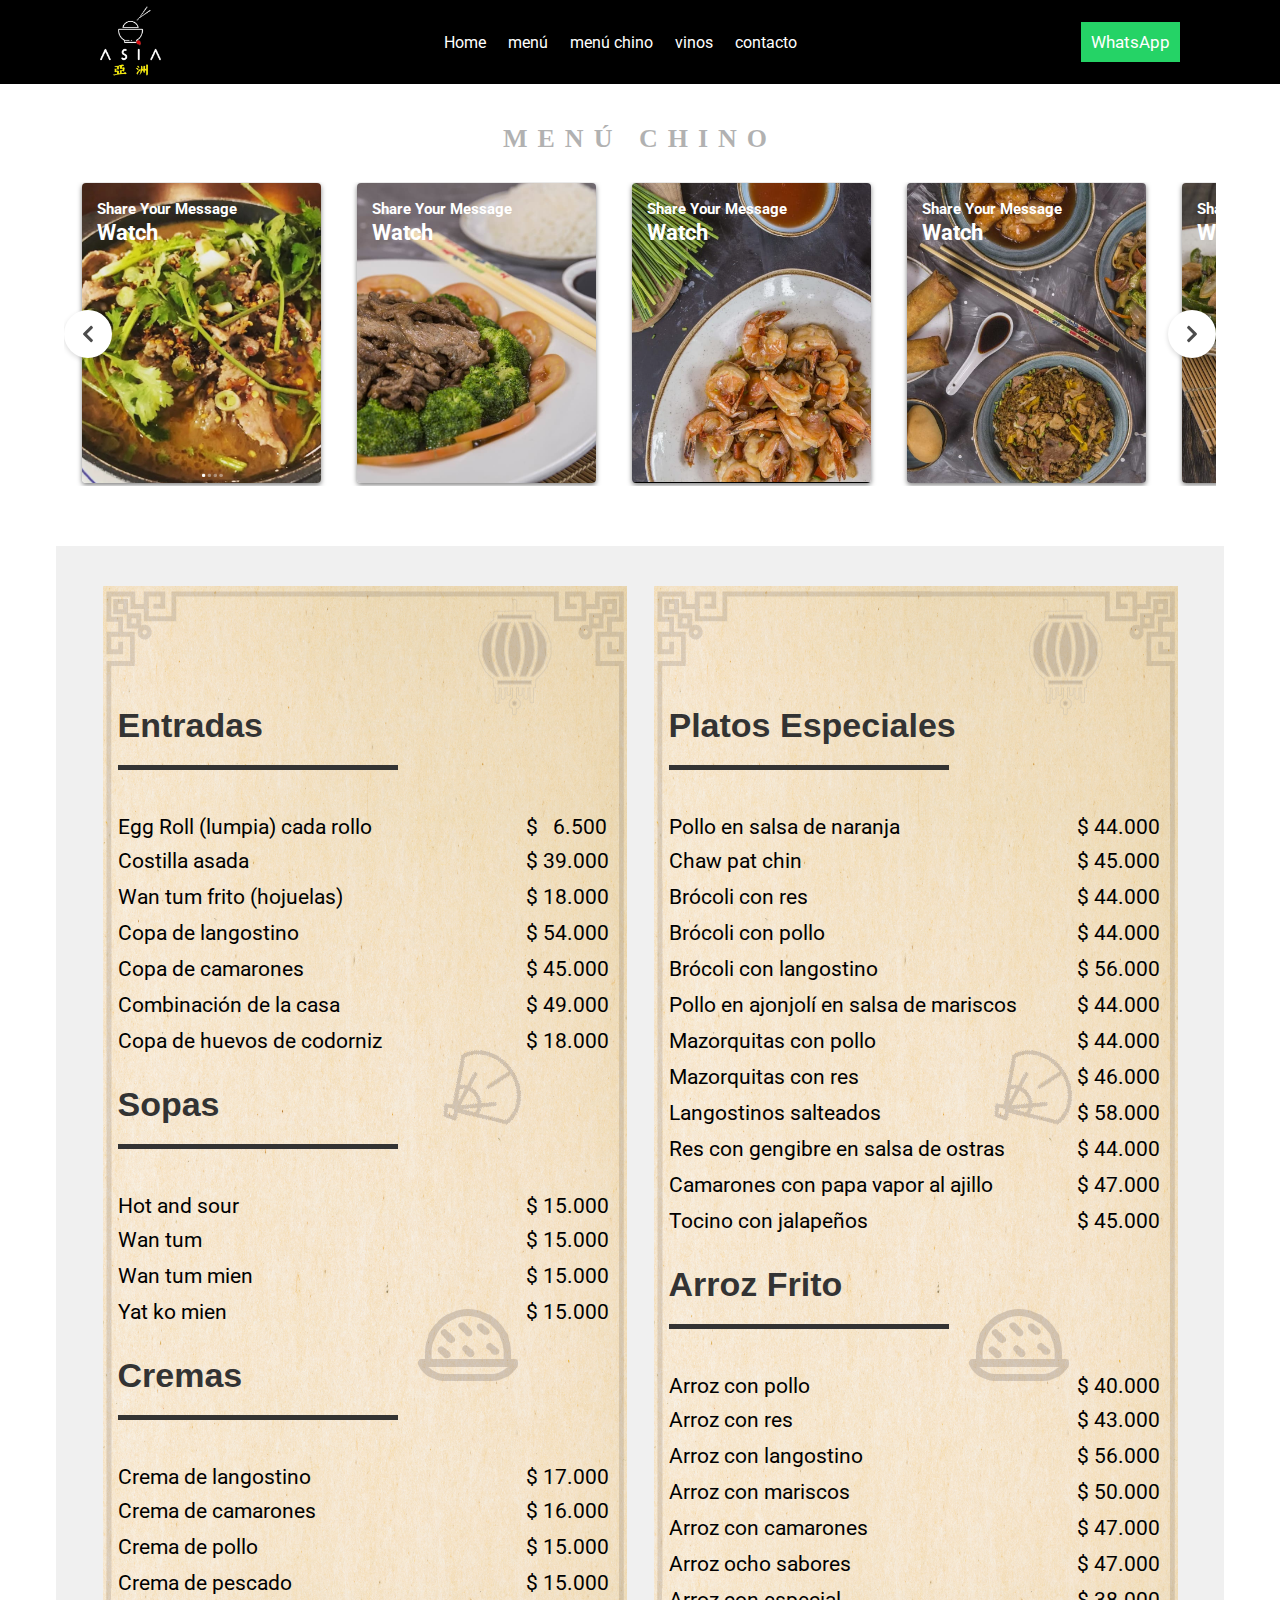
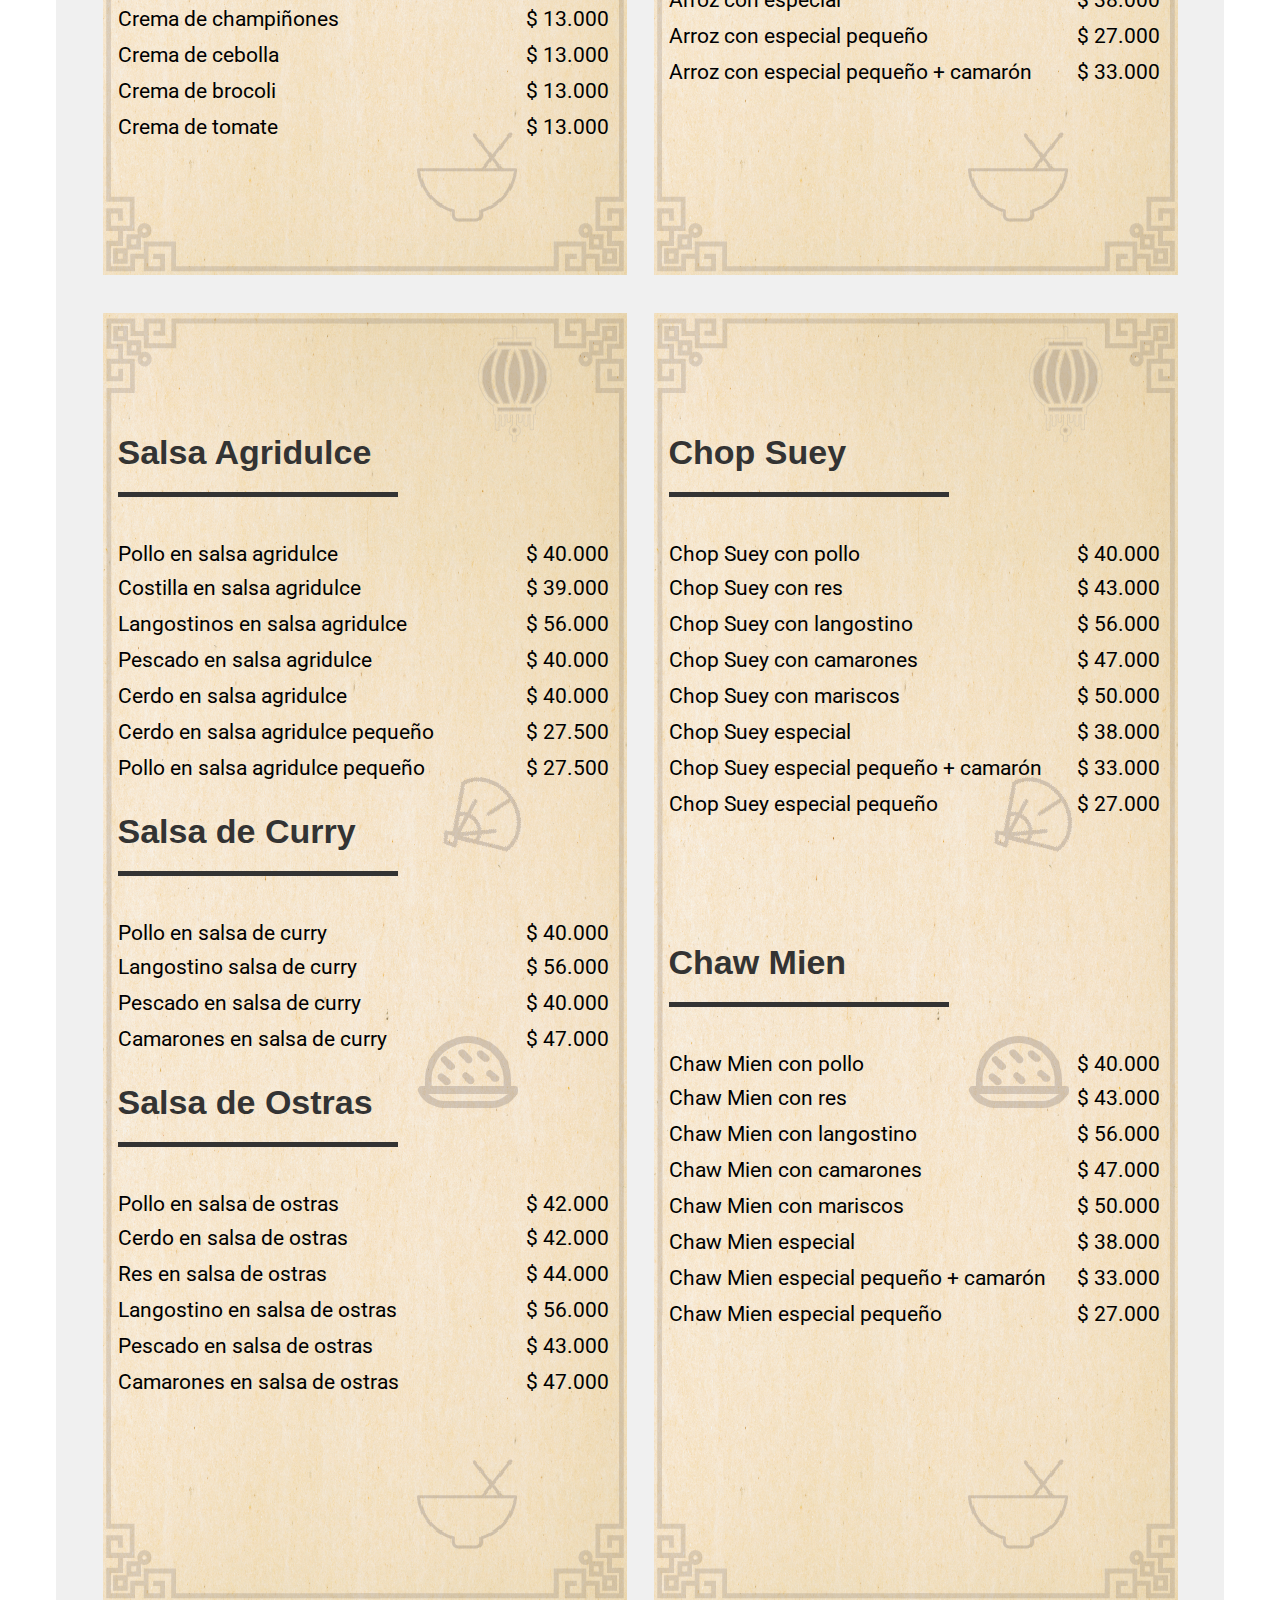
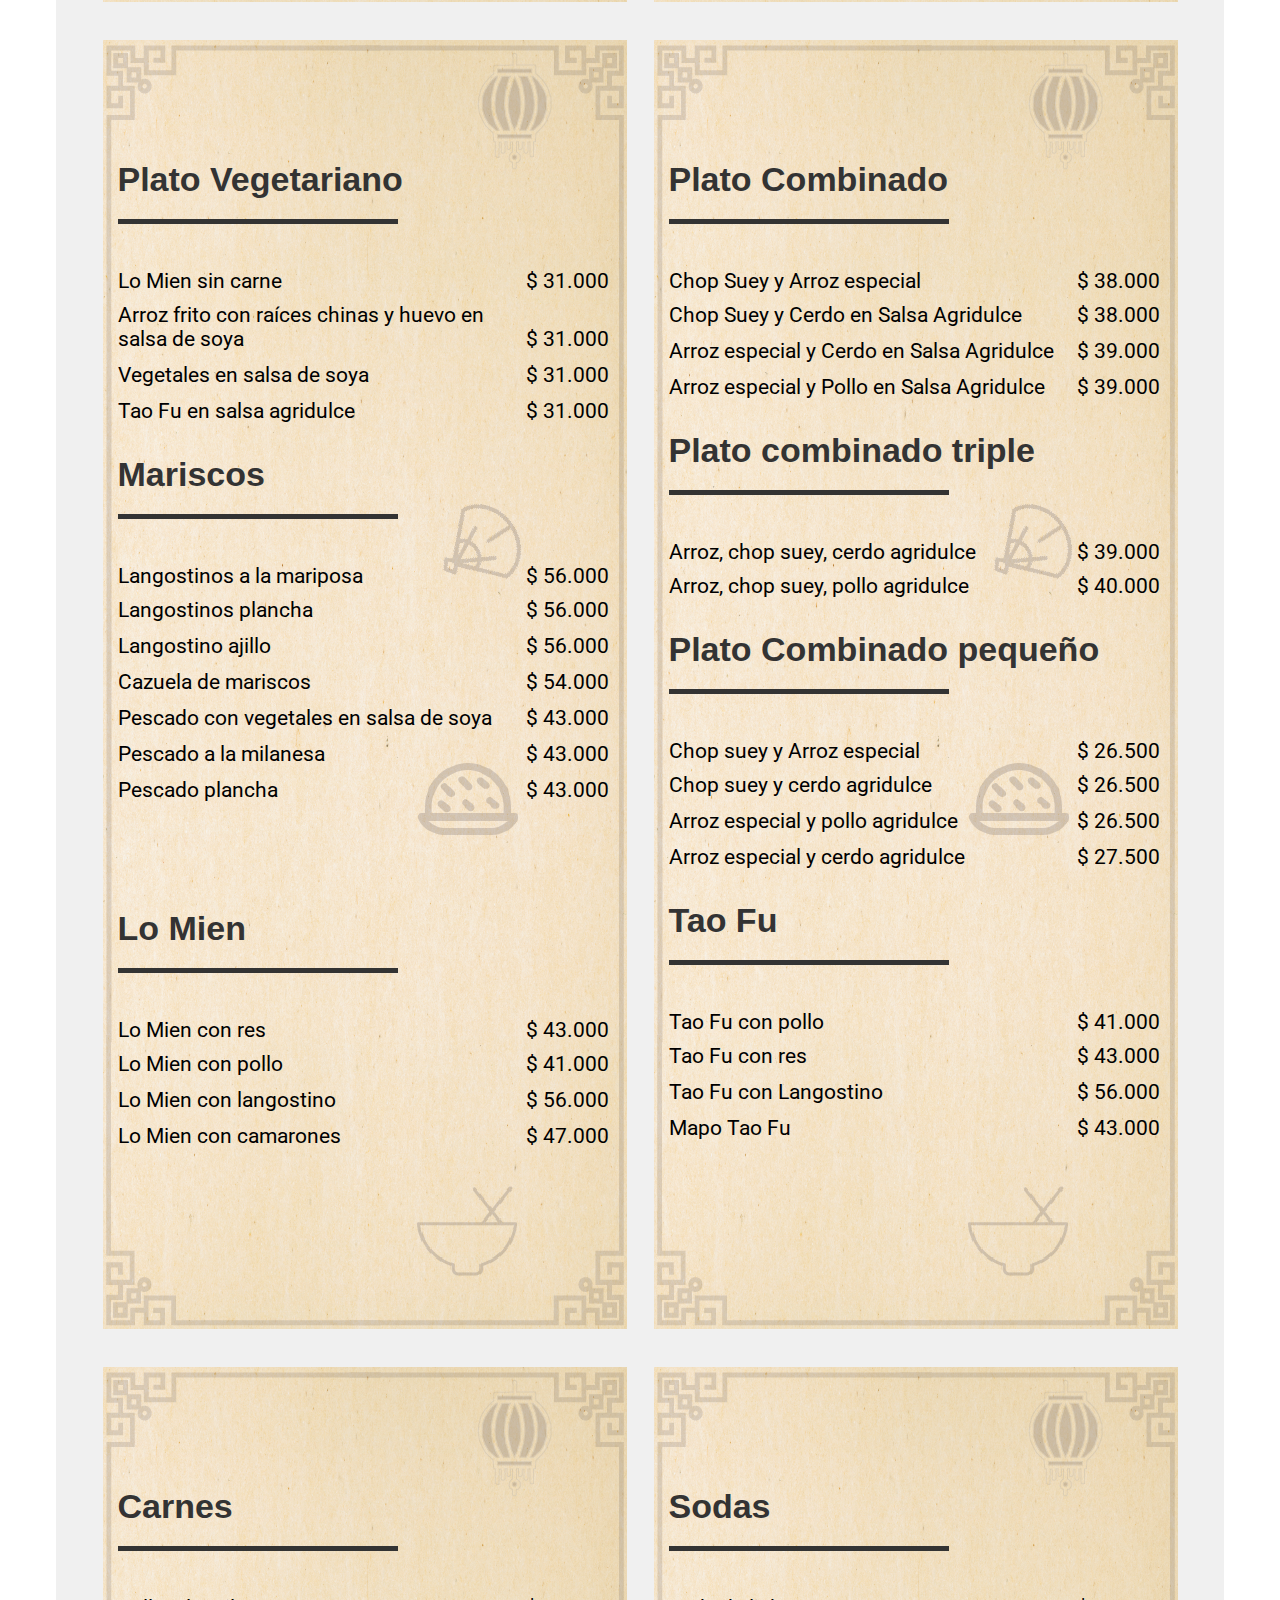
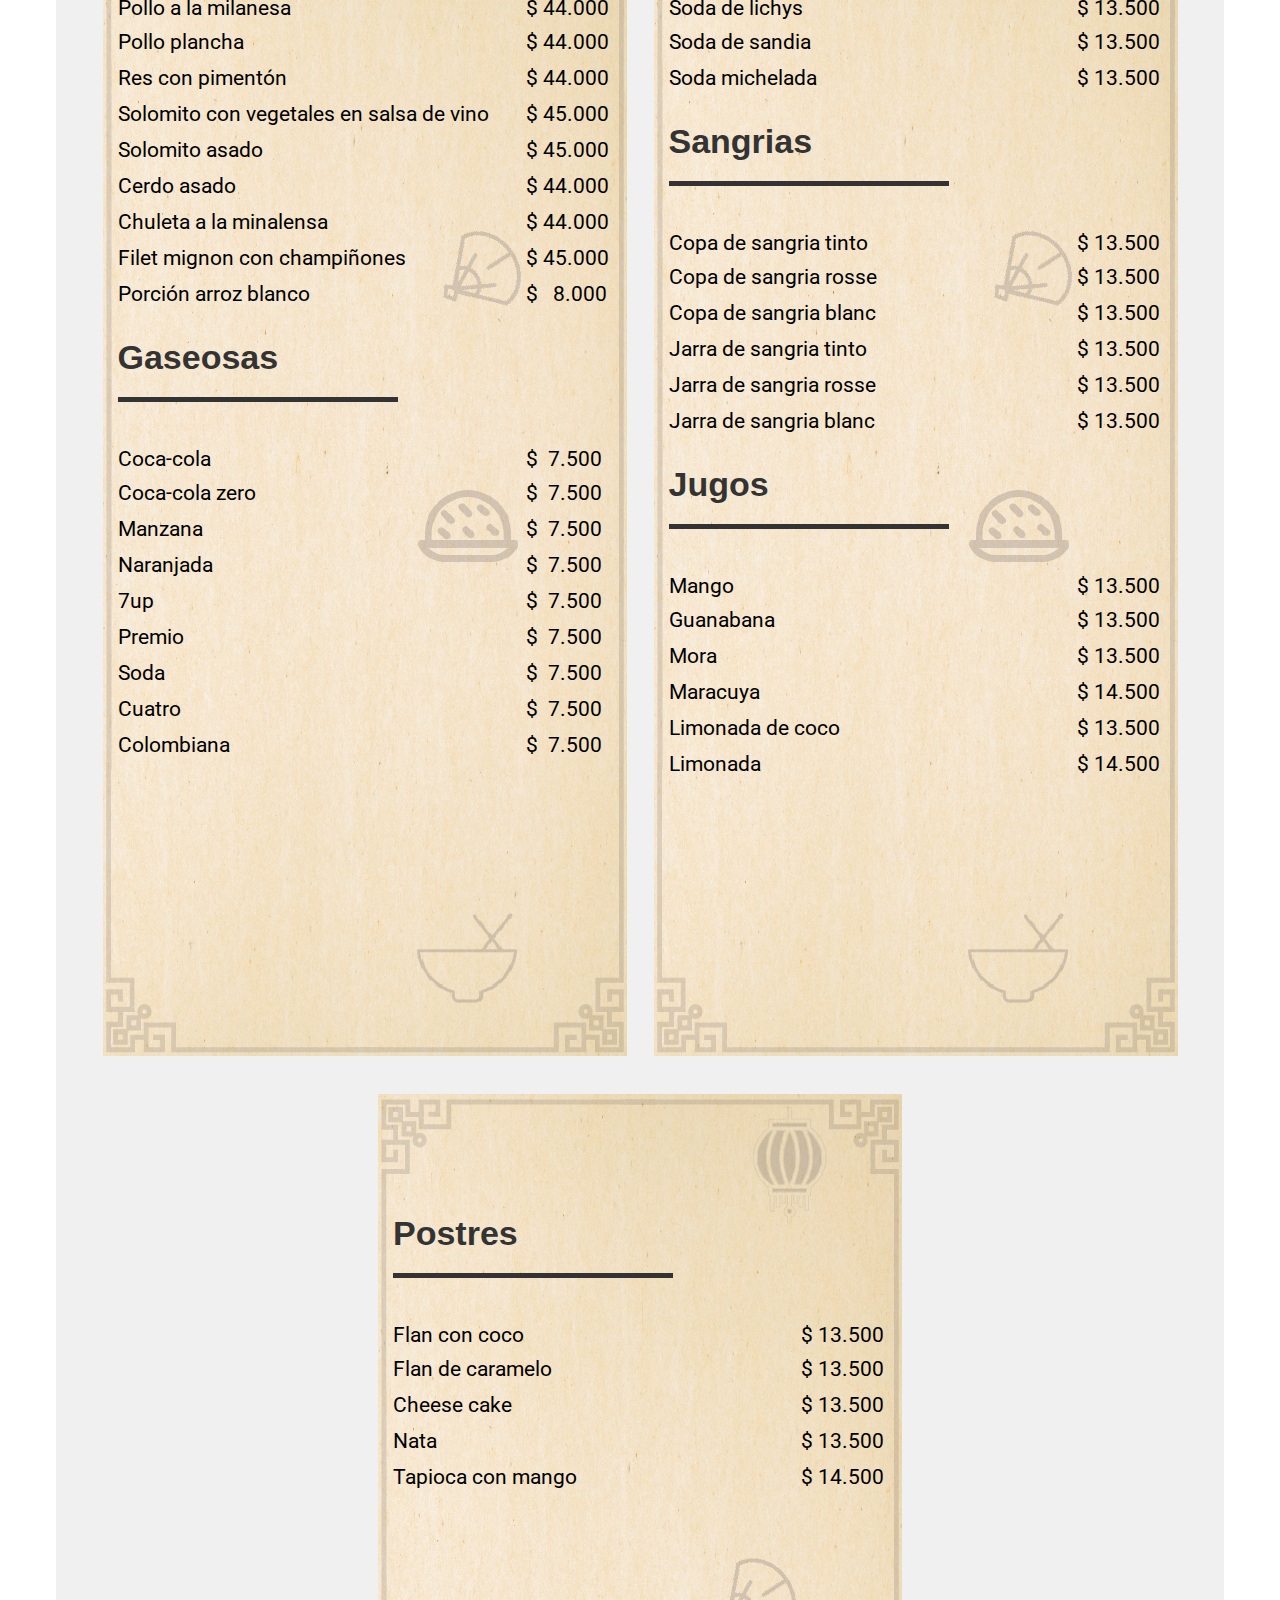
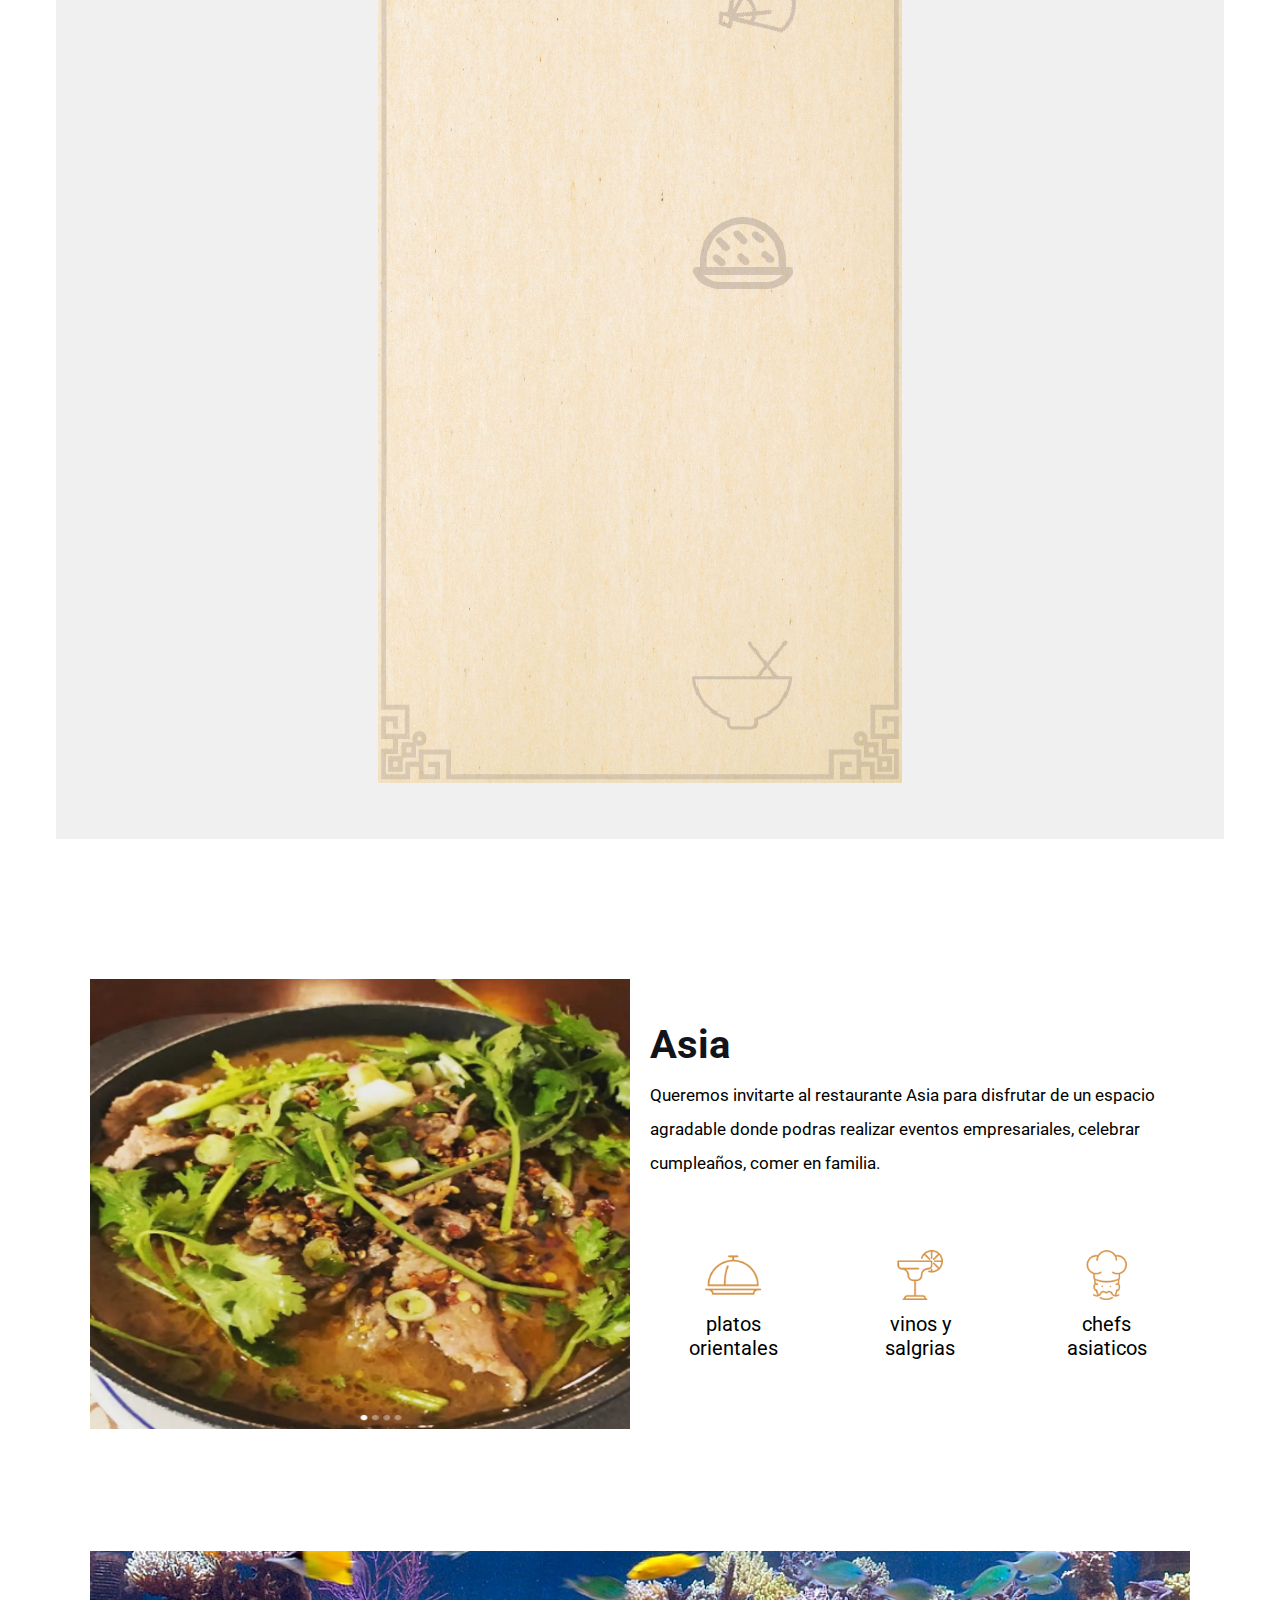
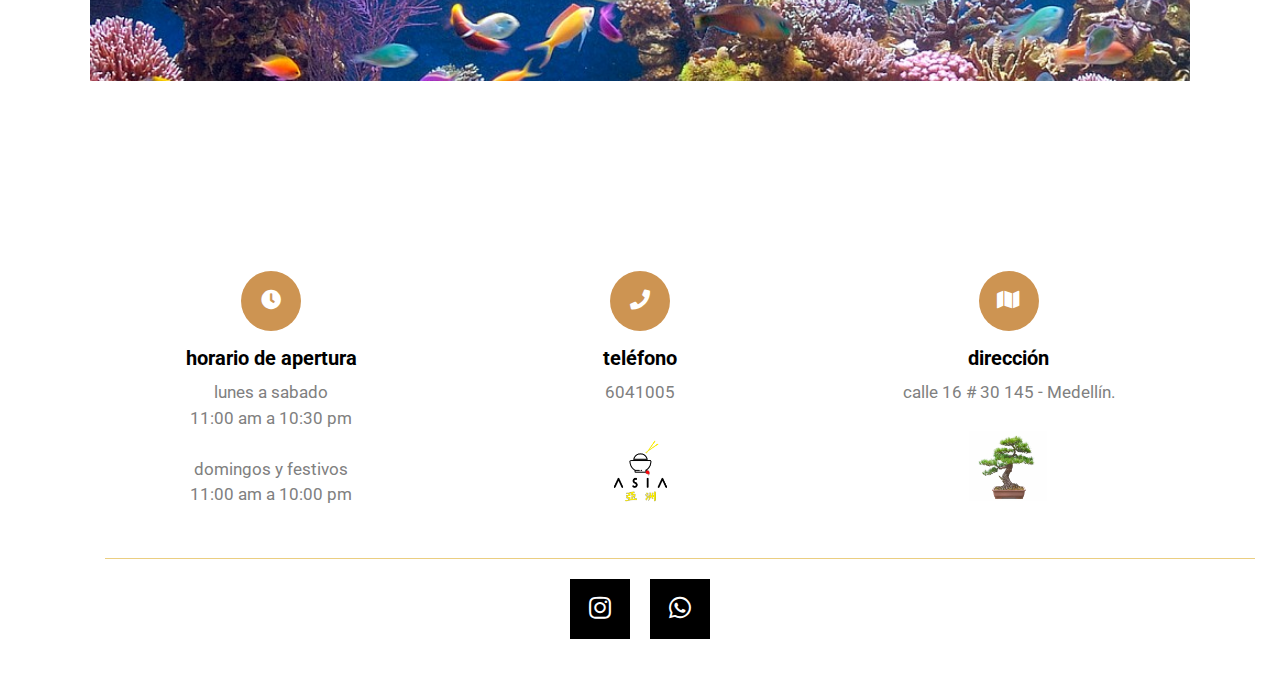
==== chino.html @ b6521080 "Add files via upload" ====
<!DOCTYPE html>
<html lang="en">
<head>
    <meta charset="UTF-8">
    <meta http-equiv="X-UA-Compatible" content="IE=edge">
    <meta name="viewport" content="width=device-width, initial-scale=1.0">
    <link rel="shortcut icon" href="./images/Asia_logo-Recuperado negro.png" type="image/x-icon">
    <title> Restaurante Asia </title>
    <!-- font awesome cdn link  -->
    <meta name="descripcion" content="Restaurante Asia palmas medellín">
    <meta name="keywords" content="chop Suey, arroz chino, lumpias,comida asiatica,china,mandarin,food,comida, el poblado">
    <link rel="stylesheet" href="https://unpkg.com/aos@next/dist/aos.css" />
    <link rel="stylesheet" href="https://cdnjs.cloudflare.com/ajax/libs/font-awesome/5.15.4/css/all.min.css">
    <!-- custom css file link  -->
     <link rel="stylesheet" href="https://cdnjs.cloudflare.com/ajax/libs/aos/2.3.4/aos.css">
    <link rel="stylesheet" href="css/chino.css?refresh">
</head>

<body>

<!-- header section starts  -->
<header class="header">

    <a href="#" class="logo">
        <img src="images/Asia_logo-Recuperado.png" alt="asia">
<!--<a class="logo_text"><p class="logo_text_1" style="color:#e2ba4db4">Restaurante ASIA 1982</p></a>-->
    </a>

    <nav class="navbar">

        <a href="/index.html">Home</a>
        <a href="/menu.html">menú</a>
        <a href="/chino.html">menú chino</a>
        <a href="/vino.html">vinos</a>
        <a href="/contacto.html">contacto</a>

    </nav>
   <a href="https://wa.link/ooarho" class="btn-bran1 ms-lg-33">WhatsApp</a>
</header>
<!-- header section ends -->


<!-- home section starts  -->
<!-- home section ends -->

<!-- about section starts  -->

<!--start-space-->
<section>
    <div class="space_into_universe"></div>
    </section>

    <section>
  <div class="space_into_universe"></div>
  </section><section>
    <div class="space_into_universe"></div>
    </section>

    <!--end space-->

<!--inicio carrusel-->

<div class="Carousel">
  <h2>Menú chino</h2>
  <div class="slick-list" id="slick-list">
      <button class="slick-arrow slick-prev" id="button-prev" data-button="button-prev" onclick="app.processingButton(event)">
          <svg aria-hidden="true" focusable="false" data-prefix="fas" data-icon="chevron-left" class="svg-inline--fa fa-chevron-left fa-w-10" role="img" xmlns="http://www.w3.org/2000/svg" viewBox="0 0 320 512"><path fill="currentColor" d="M34.52 239.03L228.87 44.69c9.37-9.37 24.57-9.37 33.94 0l22.67 22.67c9.36 9.36 9.37 24.52.04 33.9L131.49 256l154.02 154.75c9.34 9.38 9.32 24.54-.04 33.9l-22.67 22.67c-9.37 9.37-24.57 9.37-33.94 0L34.52 272.97c-9.37-9.37-9.37-24.57 0-33.94z"></path></svg>
      </button>
      <div class="slick-track" id="track">
          <div class="slick">
              <div>
                  <a href="/">
                      <h4><small>Share Your Message</small>Watch</h4>
                      <picture>
                          <img src="./images/1.png" alt="Image">
                      </picture>
                  </a>
              </div>
          </div>
          <div class="slick">
              <div>
                  <a href="/">
                      <h4><small>Share Your Message</small>Watch</h4>
                      <picture>
                          <img src="./images/2.png" alt="Image">
                      </picture>
                  </a>
              </div>
          </div>
          <div class="slick">
              <div>
                  <a href="/">
                      <h4><small>Share Your Message</small>Watch</h4>
                      <picture>
                          <img src="./images/3.png" alt="Image">
                      </picture>
                  </a>
              </div>
          </div>
          <div class="slick">
              <div>
                  <a href="/">
                      <h4><small>Share Your Message</small>Watch</h4>
                      <picture>
                          <img src="./images/4.png" alt="Image">
                      </picture>
                  </a>
              </div>
          </div>
          <div class="slick">
              <div>
                  <a href="/">
                      <h4><small>Share Your Message</small>Watch</h4>
                      <picture>
                          <img src="./images/5.png" alt="Image">
                      </picture>
                  </a>
              </div>
          </div>
          <div class="slick">
              <div>
                  <a href="/">
                      <h4><small>Share Your Message</small>Watch</h4>
                      <picture>
                          <img src="./images/6.png" alt="Image">
                      </picture>
                  </a>
              </div>
          </div>
          <div class="slick">
              <div>
                  <a href="/">
                      <h4><small>Share Your Message</small>Watch</h4>
                      <picture>
                          <img src="./images/7.png" alt="Image">
                      </picture>
                  </a>
              </div>
          </div>
          <div class="slick">
              <div>
                  <a href="/">
                      <h4><small>Share Your Message</small>Watch</h4>
                      <picture>
                          <img src="./images/8.jpg" alt="Image">
                      </picture>
                  </a>
              </div>
          </div>
          <div class="slick">
              <div>
                  <a href="/">
                      <h4><small>Share Your Message</small>Watch</h4>
                      <picture>
                          <img src="./images/9.png" alt="Image">
                      </picture>
                  </a>
              </div>
          </div>
          <div class="slick">
              <div>
                  <a href="/">
                      <h4><small>Share Your Message</small>Watch</h4>
                      <picture>
                          <img src="./images/10.png" alt="Image">
                      </picture>
                  </a>
              </div>
          </div>
          <div class="slick">
              <div>
                  <a href="/">
                      <h4><small>Share Your Message</small>Watch</h4>
                      <picture>
                          <img src="./images/11.png" alt="Image">
                      </picture>
                  </a>
              </div>
          </div>
          <div class="slick">
              <div>
                  <a href="/">
                      <h4><small>Share Your Message</small>Watch</h4>
                      <picture>
                          <img src="./images/12.png" alt="Image">
                      </picture>
                  </a>
              </div>
          </div>
          <div class="slick">
              <div>
                  <a href="/">
                      <h4><small>Share Your Message</small>Watch</h4>
                      <picture>
                          <img src="./images/13.png" alt="Image">
                      </picture>
                  </a>
              </div>
          </div>
          <div class="slick">
              <div>
                  <a href="/">
                      <h4><small>Share Your Message</small>Watch</h4>
                      <picture>
                          <img src="./images/14.jpg" alt="Image">
                      </picture>
                  </a>
              </div>
          </div>
          <div class="slick">
              <div>
                  <a href="/">
                      <h4><small>Share Your Message</small>Watch</h4>
                      <picture>
                          <img src="./images/15.jpg" alt="Image">
                      </picture>
                  </a>
              </div>
          </div>
      </div>
      <button class="slick-arrow slick-next" id="button-next" data-button="button-next" onclick="app.processingButton(event)">
          <svg aria-hidden="true" focusable="false" data-prefix="fas" data-icon="chevron-right" class="svg-inline--fa fa-chevron-right fa-w-10" role="img" xmlns="http://www.w3.org/2000/svg" viewBox="0 0 320 512"><path fill="currentColor" d="M285.476 272.971L91.132 467.314c-9.373 9.373-24.569 9.373-33.941 0l-22.667-22.667c-9.357-9.357-9.375-24.522-.04-33.901L188.505 256 34.484 101.255c-9.335-9.379-9.317-24.544.04-33.901l22.667-22.667c9.373-9.373 24.569-9.373 33.941 0L285.475 239.03c9.373 9.372 9.373 24.568.001 33.941z"></path></svg>
      </button>
  </div>
</div>
<script defer src="main.js"></script>

<!--end carrusel-->



<!--inicio carrusel-->
<!--end carrusel-->

<main>

<section class="Mnú">

<div class="carta">
<!-- menu section inicio carta  -->

<div class="cajon">
<!-- menu section inicio cajon -->
 <h2 class="line1">Entradas</h2>
     <div class="x"></div>
     <!--<img src="https://cdn.freecodecamp.org/curriculum/css-cafe/coffee.jpg" alt="coffee icon"/>-->
     <article class="item1">
       <p class="flavor">Egg Roll (lumpia) cada rollo  </p><p class="price2">$   &nbsp&nbsp6.500</p>
     </article>
     <article class="item">
       <p class="flavor">Costilla asada</p><p class="price2">$ 39.000</p>
     </article>
     <article class="item">
       <p class="flavor">Wan tum frito  (hojuelas)</p><p class="price">$ 18.000</p>
     </article>
     <article class="item">
       <p class="flavor">Copa de langostino </p><p class="price">$ 54.000</p>
     </article>
     <article class="item">
       <p class="flavor">Copa de camarones</p><p class="price">$ 45.000</p>
     </article>
     <article class="item">
       <p class="flavor">Combinación de la casa</p><p class="price">$ 49.000</p>
     </article>
        <article class="item">
       <p class="flavor">Copa de huevos de codorniz</p><p class="price2">$ 18.000</p>
     </article>

     <h2 class="line">Sopas</h2>
      <div class="x"></div>
     <!--<img src="https://cdn.freecodecamp.org/curriculum/css-cafe/pie.jpg" alt="pie icon"/>-->
     <article class="item1">
       <p class="dessert">Hot and sour</p><p class="price">$ 15.000</p>
     </article>
     <article class="item">
       <p class="dessert">Wan tum</p><p class="price">$ 15.000</p>
     </article>
     <article class="item">
       <p class="dessert">Wan tum mien</p><p class="price">$ 15.000</p>
     </article>
     <article class="item">
       <p class="dessert">Yat ko mien</p><p class="price">$ 15.000</p>
     </article>

     <h2 class="line">Cremas</h2>
      <div class="x"></div>
     <!--<img src="https://cdn.freecodecamp.org/curriculum/css-cafe/pie.jpg" alt="pie icon"/>-->
     <article class="item1">
       <p class="dessert">Crema de langostino</p><p class="price">$ 17.000</p>
     </article>
     <article class="item">
       <p class="dessert">Crema de camarones</p><p class="price">$ 16.000</p>
     </article>
     <article class="item">
       <p class="dessert">Crema de pollo </p><p class="price">$ 15.000</p>
     </article>
     <article class="item">
       <p class="dessert">Crema de pescado</p><p class="price">$ 15.000</p>
     </article>
         <article class="item">
       <p class="dessert">Crema de champiñones </p><p class="price">$ 13.000</p>
     </article>
     <article class="item">
       <p class="dessert">Crema de cebolla</p><p class="price">$ 13.000</p>
     </article>
     <article class="item">
       <p class="dessert">Crema de brocoli</p><p class="price">$ 13.000</p>
     </article>
     <article class="item">
       <p class="dessert">Crema de tomate</p><p class="price">$ 13.000</p>
     </article>
</div>

<div class="cajon">
 <h2 class="line1">Platos Especiales</h2>
     <div class="x"></div>
     <!--<img src="https://cdn.freecodecamp.org/curriculum/css-cafe/pie.jpg" alt="pie icon"/>-->
     <article class="item1">
       <p class="dessert">Pollo en salsa de naranja</p><p class="price">$ 44.000</p>
     </article>
     <article class="item">
       <p class="dessert">Chaw pat chin</p><p class="price">$ 45.000</p>
     </article>
     <article class="item">
       <p class="dessert">Brócoli con res</p><p class="price">$ 44.000</p>
     </article>
     <article class="item">
       <p class="dessert">Brócoli con pollo</p><p class="price">$ 44.000</p>
     </article>
     <article class="item">
       <p class="dessert">Brócoli con langostino</p><p class="price">$ 56.000</p>
     </article>
      <article class="item">
       <p class="dessert">Pollo en ajonjolí en salsa de mariscos</p><p class="price">$ 44.000</p>
     </article>
     <article class="item">
       <p class="dessert">Mazorquitas con pollo</p><p class="price">$ 44.000</p>
     </article>
     <article class="item">
       <p class="dessert">Mazorquitas con res</p><p class="price">$ 46.000</p>
     </article>
     <article class="item">
       <p class="dessert">Langostinos salteados</p><p class="price">$ 58.000</p>
     </article>
     <article class="item">
       <p class="dessert">Res con gengibre en salsa de ostras</p><p class="price">$ 44.000</p>
     </article>
     <article class="item">
       <p class="dessert">Camarones con papa vapor al ajillo</p><p class="price">$ 47.000</p>
     </article>
     <article class="item">
       <p class="dessert">Tocino con jalapeños</p><p class="price">$ 45.000</p>
     </article>
   
      <h2 class="line">Arroz Frito</h2>
     <div class="x"></div>
     <!--<img src="https://cdn.freecodecamp.org/curriculum/css-cafe/pie.jpg" alt="pie icon"/>-->
     <article class="item1">
       <p class="dessert">Arroz con pollo</p><p class="price">$ 40.000</p>
     </article>
     <article class="item">
       <p class="dessert">Arroz con res</p><p class="price">$ 43.000</p>
     </article>
     <article class="item">
       <p class="dessert">Arroz con langostino</p><p class="price">$ 56.000</p>
     </article>
     <article class="item">
       <p class="dessert">Arroz con mariscos</p><p class="price">$ 50.000</p>
     </article>
     <article class="item">
       <p class="dessert">Arroz con camarones</p><p class="price">$ 47.000</p>
     </article>
     <article class="item">
       <p class="dessert">Arroz ocho sabores</p><p class="price">$ 47.000</p>
     </article>
     <article class="item">
       <p class="dessert">Arroz con especial</p><p class="price">$ 38.000</p>
     </article>
     <article class="item">
       <p class="dessert">Arroz con especial pequeño</p><p class="price">$ 27.000</p>
     </article>
     <article class="item">
       <p class="dessert">Arroz con especial pequeño + camarón</p><p class="price">$ 33.000</p>
     </article>

</div>

<div class="cajon">
<h2 class="line1">Salsa Agridulce</h2>
     <div class="x"></div>
     <!--<img src="https://cdn.freecodecamp.org/curriculum/css-cafe/pie.jpg" alt="pie icon"/>-->
     <article class="item1">
       <p class="dessert">Pollo en salsa agridulce</p><p class="price">$ 40.000</p>
     </article>
     <article class="item">
       <p class="dessert">Costilla en salsa agridulce</p><p class="price">$ 39.000</p>
     </article>
     <article class="item">
       <p class="dessert">Langostinos en salsa agridulce</p><p class="price">$ 56.000</p>
     </article>
     <article class="item">
       <p class="dessert">Pescado en salsa agridulce</p><p class="price">$ 40.000</p>
     </article>
     <article class="item">
       <p class="dessert">Cerdo en salsa agridulce</p><p class="price">$ 40.000</p>
     </article>
     <article class="item">
       <p class="dessert">Cerdo en salsa agridulce pequeño</p><p class="price">$ 27.500</p>
     </article>
     <article class="item">
       <p class="dessert">Pollo en salsa agridulce pequeño</p><p class="price">$ 27.500</p>
     </article>

<h2 class="line">Salsa de Curry</h2>
      <div class="x"></div>
     <!--<img src="https://cdn.freecodecamp.org/curriculum/css-cafe/pie.jpg" alt="pie icon"/>-->
     <article class="item1">
       <p class="dessert">Pollo en salsa de curry </p><p class="price">$ 40.000</p>
     </article>
     <article class="item">
       <p class="dessert">Langostino salsa de curry</p><p class="price">$ 56.000</p>
     </article>
     <article class="item">
       <p class="dessert">Pescado en salsa de curry</p><p class="price">$ 40.000</p>
     </article>
     <article class="item">
       <p class="dessert">Camarones en salsa de curry</p><p class="price">$ 47.000</p>
     </article>

 <h2 class="line">Salsa de Ostras</h2>
      <div class="x"></div>
     <!--<img src="https://cdn.freecodecamp.org/curriculum/css-cafe/pie.jpg" alt="pie icon"/>-->
     <article class="item1">
       <p class="dessert">Pollo en salsa de ostras</p><p class="price">$ 42.000</p>
     </article>
     <article class="item">
       <p class="dessert">Cerdo en salsa de ostras</p><p class="price">$ 42.000</p>
     </article>
     <article class="item">
       <p class="dessert">Res en salsa de ostras</p><p class="price">$ 44.000</p>
     </article>
     <article class="item">
     <p class="dessert">Langostino en salsa de ostras</p><p class="price">$ 56.000</p>
     </article>
     <article class="item">
     <p class="dessert">Pescado en salsa de ostras</p><p class="price">$ 43.000</p>
     </article>
      <article class="item">
     <p class="dessert">Camarones en salsa de ostras</p><p class="price">$ 47.000</p>
     </article>

</div>


<div class="cajon">

 <h2 class="line1">Chop Suey</h2>
      <div class="x"></div>
     <!--<img src="https://cdn.freecodecamp.org/curriculum/css-cafe/pie.jpg" alt="pie icon"/>-->
     <article class="item1">
       <p class="dessert">Chop Suey con pollo </p><p class="price">$ 40.000</p>
     </article>
     <article class="item">
       <p class="dessert">Chop Suey con res</p><p class="price">$ 43.000</p>
     </article>
     <article class="item">
       <p class="dessert">Chop Suey con langostino</p><p class="price">$ 56.000</p>
     </article>
     <article class="item">
       <p class="dessert">Chop Suey con camarones</p><p class="price">$ 47.000</p>
     </article>
     <article class="item">
       <p class="dessert">Chop Suey con mariscos</p><p class="price">$ 50.000</p>
     </article>
     <article class="item">
       <p class="dessert">Chop Suey especial</p><p class="price">$ 38.000</p>
     </article>
       <article class="item">
       <p class="dessert">Chop Suey especial pequeño + camarón</p><p class="price">$ 33.000</p>
     </article>
      <article class="item">
       <p class="dessert">Chop Suey especial pequeño</p><p class="price">$ 27.000</p>
     </article>
   
   
 <h2 class="line1">Chaw Mien</h2>
     <div class="x"></div>
     <!--<img src="https://cdn.freecodecamp.org/curriculum/css-cafe/pie.jpg" alt="pie icon"/>-->
     <article class="item1">
       <p class="dessert">Chaw Mien con pollo </p><p class="price">$ 40.000</p>
     </article>
     <article class="item">
       <p class="dessert">Chaw Mien con res</p><p class="price">$ 43.000</p>
     </article>
     <article class="item">
       <p class="dessert">Chaw Mien con langostino</p><p class="price">$ 56.000</p>
     </article>
     <article class="item">
       <p class="dessert">Chaw Mien con camarones</p><p class="price">$ 47.000</p>
     </article>
     <article class="item">
       <p class="dessert">Chaw Mien con mariscos</p><p class="price">$ 50.000</p>
     </article>
     <article class="item">
       <p class="dessert">Chaw Mien especial</p><p class="price">$ 38.000</p>
     </article>
        <article class="item">
       <p class="dessert">Chaw Mien especial pequeño + camarón</p><p class="price">$ 33.000</p>
     </article>
     <article class="item">
       <p class="dessert">Chaw Mien especial pequeño</p><p class="price">$ 27.000</p>
     </article>
  
</div>

<div class="cajon">

    <h2 class="line1">Plato Vegetariano</h2>
     <div class="x"></div>
     <!--<img src="https://cdn.freecodecamp.org/curriculum/css-cafe/pie.jpg" alt="pie icon"/>-->
     <article class="item1">
     <p class="dessert">Lo Mien sin carne</p><p class="price">$ 31.000</p>
     </article>
     <article class="item">
     <p class="dessert">Arroz frito con raíces chinas y huevo en salsa de soya</p><p class="price">$ 31.000</p>
     </article>
     <article class="item">
      <p class="dessert">Vegetales en salsa de soya</p><p class="price">$ 31.000</p>
     </article>
     <article class="item">
      <p class="dessert">Tao Fu en salsa agridulce</p><p class="price">$ 31.000</p>
     </article>

<h2 class="line">Mariscos</h2>
      <div class="x"></div>
     <!--<img src="https://cdn.freecodecamp.org/curriculum/css-cafe/pie.jpg" alt="pie icon"/>-->
     <article class="item1">
       <p class="dessert">Langostinos a la mariposa</p><p class="price">$ 56.000</p>
     </article>
     <article class="item">
       <p class="dessert">Langostinos plancha</p><p class="price">$ 56.000</p>
     </article>
     <article class="item">
       <p class="dessert">Langostino ajillo</p><p class="price">$ 56.000</p>
     </article>
     <article class="item">
       <p class="dessert">Cazuela de mariscos</p><p class="price">$ 54.000</p>
     </article>
     <article class="item">
       <p class="dessert">Pescado con vegetales en salsa de soya</p><p class="price">$ 43.000</p>
     </article>
      <article class="item">
       <p class="dessert">Pescado a la milanesa</p><p class="price">$ 43.000</p>
     </article>
      <article class="item">
       <p class="dessert">Pescado plancha</p><p class="price">$ 43.000</p>
     </article>


 <h2 class="line2">Lo Mien</h2>
      <div class="x"></div>
     <!--<img src="https://cdn.freecodecamp.org/curriculum/css-cafe/pie.jpg" alt="pie icon"/>-->
     <article class="item1">
       <p class="dessert">Lo Mien con res</p><p class="price">$ 43.000</p>
     </article>
     <article class="item">
       <p class="dessert">Lo Mien con pollo</p><p class="price">$ 41.000</p>
     </article>
     <article class="item">
       <p class="dessert">Lo Mien con langostino</p><p class="price">$ 56.000</p>
     </article>
     <article class="item">
       <p class="dessert">Lo Mien con camarones</p><p class="price">$ 47.000</p>
     </article>


</div>



<div class="cajon">

 <h2 class="line1">Plato Combinado</h2>
      <div class="x"></div>
     <!--<img src="https://cdn.freecodecamp.org/curriculum/css-cafe/pie.jpg" alt="pie icon"/>-->
     <article class="item1">
       <p class="dessert">Chop Suey y Arroz especial</p><p class="price">$ 38.000</p>
     </article>
     <article class="item">
       <p class="dessert">Chop Suey y Cerdo en Salsa Agridulce</p><p class="price">$ 38.000</p>
     </article>
     <article class="item">
       <p class="dessert">Arroz especial y Cerdo en Salsa Agridulce</p><p class="price">$ 39.000</p>
     </article>
     <article class="item">
       <p class="dessert">Arroz especial y Pollo en Salsa Agridulce</p><p class="price">$ 39.000</p>
     </article>

<h2 class="line">Plato combinado triple</h2>
     <div class="x"></div>
     <!--<img src="https://cdn.freecodecamp.org/curriculum/css-cafe/pie.jpg" alt="pie icon"/>-->
     <article class="item1">
       <p class="dessert">Arroz, chop suey, cerdo agridulce </p><p class="price">$ 39.000</p>
     </article>
     <article class="item">
       <p class="dessert">Arroz, chop suey, pollo agridulce</p><p class="price">$ 40.000</p>
     </article>

<h2 class="line">Plato Combinado pequeño</h2>
     <div class="x"></div>
     <!--<img src="https://cdn.freecodecamp.org/curriculum/css-cafe/pie.jpg" alt="pie icon"/>-->
     <article class="item1">
       <p class="dessert">Chop suey y Arroz especial </p><p class="price">$ 26.500</p>
     </article>
     <article class="item">
       <p class="dessert">Chop suey y cerdo agridulce</p><p class="price">$ 26.500</p>
     </article>
     <article class="item">
       <p class="dessert">Arroz especial y pollo agridulce</p><p class="price">$ 26.500</p>
     </article>
     <article class="item">
       <p class="dessert">Arroz especial y cerdo agridulce</p><p class="price">$ 27.500</p>
     </article>

      <h2 class="line">Tao Fu</h2>
      <div class="x"></div>
     <!--<img src="https://cdn.freecodecamp.org/curriculum/css-cafe/pie.jpg" alt="pie icon"/>-->
     <article class="item1">
       <p class="dessert">Tao Fu con pollo</p><p class="price">$ 41.000</p>
     </article>
     <article class="item">
       <p class="dessert">Tao Fu con res</p><p class="price">$ 43.000</p>
     </article>
     <article class="item">
       <p class="dessert">Tao Fu con Langostino</p><p class="price">$ 56.000</p>
     </article>
     <article class="item">
       <p class="dessert">Mapo Tao Fu</p><p class="price">$ 43.000</p>
     </article>

</div>






<div class="cajon">
<h2 class="line1">Carnes</h2>
      <div class="x"></div>
     <!--<img src="https://cdn.freecodecamp.org/curriculum/css-cafe/pie.jpg" alt="pie icon"/>-->
     <article class="item1">
       <p class="dessert">Pollo a la milanesa</p><p class="price">$ 44.000</p>
     </article>
     <article class="item">
       <p class="dessert">Pollo plancha</p><p class="price">$ 44.000</p>
     </article>
     <article class="item">
       <p class="dessert">Res con pimentón</p><p class="price">$ 44.000</p>
     </article>
     <article class="item">
       <p class="dessert">Solomito con vegetales en salsa de vino</p><p class="price">$ 45.000</p>
     </article>
     <article class="item">
       <p class="dessert">Solomito asado</p><p class="price">$ 45.000</p>
     </article>
     <article class="item">
       <p class="dessert">Cerdo asado</p><p class="price">$ 44.000</p>
     </article>
     <article class="item">
       <p class="dessert">Chuleta a la minalensa</p><p class="price">$ 44.000</p>
     </article>
     <article class="item">
       <p class="dessert">Filet mignon con champiñones</p><p class="price">$ 45.000</p>
     </article>
     <article class="item">
       <p class="dessert">Porción arroz blanco</p><p class="price">$ &nbsp&nbsp8.000</p>
     </article>


<h2 class="line">Gaseosas</h2>
      <div class="x"></div>
     <!--<img src="https://cdn.freecodecamp.org/curriculum/css-cafe/pie.jpg" alt="pie icon"/>-->
     <article class="item1">
       <p class="dessert">Coca-cola</p><p class="price">$&nbsp&nbsp7.500</p>
     </article>
     <article class="item">
       <p class="dessert">Coca-cola zero</p><p class="price">$&nbsp&nbsp7.500</p>
     </article>
     <article class="item">
       <p class="dessert">Manzana</p><p class="price">$&nbsp&nbsp7.500</p>
     </article>
     <article class="item">
       <p class="dessert">Naranjada</p><p class="price">$&nbsp&nbsp7.500</p>
     </article>
     <article class="item">
       <p class="dessert">7up</p><p class="price">$&nbsp&nbsp7.500</p>
     </article>
          <article class="item">
       <p class="dessert">Premio</p><p class="price">$&nbsp&nbsp7.500</p>
     </article>
     <article class="item">
       <p class="dessert">Soda</p><p class="price">$&nbsp&nbsp7.500</p>
     </article>
     <article class="item">
       <p class="dessert">Cuatro</p><p class="price">$&nbsp&nbsp7.500</p>
     </article>
     <article class="item">
       <p class="dessert">Colombiana</p><p class="price">$&nbsp&nbsp7.500</p>
     </article>


</div>

<div class="cajon">
    <h2 class="line1">Sodas</h2>
      <div class="x"></div>
     <!--<img src="https://cdn.freecodecamp.org/curriculum/css-cafe/pie.jpg" alt="pie icon"/>-->
     <article class="item1">
       <p class="dessert">Soda de lichys</p><p class="price">$ 13.500</p>
     </article>
     <article class="item">
       <p class="dessert">Soda de sandia</p><p class="price">$ 13.500</p>
     </article>
     <article class="item">
       <p class="dessert">Soda michelada</p><p class="price">$ 13.500</p>
     </article>

    <h2 class="line">Sangrias</h2>
      <div class="x"></div>
     <!--<img src="https://cdn.freecodecamp.org/curriculum/css-cafe/pie.jpg" alt="pie icon"/>-->
     <article class="item1">
       <p class="dessert">Copa de sangria tinto</p><p class="price">$ 13.500</p>
     </article>
       <article class="item">
       <p class="dessert">Copa de sangria rosse</p><p class="price">$ 13.500</p>
     </article>
     <article class="item">
       <p class="dessert">Copa de sangria blanc</p><p class="price">$ 13.500</p>
     </article>
      <article class="item">
       <p class="dessert">Jarra de sangria tinto</p><p class="price">$ 13.500</p>
     </article>
     <article class="item">
       <p class="dessert">Jarra de sangria rosse</p><p class="price">$ 13.500</p>
     </article>
     <article class="item">
       <p class="dessert">Jarra de sangria blanc</p><p class="price">$ 13.500</p>
     </article>


 <h2 class="line">Jugos</h2>
      <div class="x"></div>
     <!--<img src="https://cdn.freecodecamp.org/curriculum/css-cafe/pie.jpg" alt="pie icon"/>-->
     <article class="item1">
       <p class="dessert">Mango</p><p class="price">$ 13.500</p>
     </article>
     <article class="item">
       <p class="dessert">Guanabana</p><p class="price">$ 13.500</p>
     </article>
     <article class="item">
       <p class="dessert">Mora</p><p class="price">$ 13.500</p>
     </article>
         <article class="item">
       <p class="dessert">Maracuya</p><p class="price">$ 14.500</p>
     </article>
     <article class="item">
       <p class="dessert">Limonada de coco</p><p class="price">$ 13.500</p>
     </article>
     <article class="item">
       <p class="dessert">Limonada</p><p class="price">$ 14.500</p>
     </article>
    </div>


<div class="cajon">
 <h2 class="line1">Postres</h2>
      <div class="x"></div>
     <!--<img src="https://cdn.freecodecamp.org/curriculum/css-cafe/pie.jpg" alt="pie icon"/>-->
     <article class="item1">
       <p class="dessert">Flan con coco</p><p class="price">$ 13.500</p>
     </article>
     <article class="item">
       <p class="dessert">Flan de caramelo</p><p class="price">$ 13.500</p>
     </article>
     <article class="item">
       <p class="dessert">Cheese cake</p><p class="price">$ 13.500</p>
     </article>
     <article class="item">
       <p class="dessert">Nata</p><p class="price">$ 13.500</p>
     </article>
     <article class="item">
       <p class="dessert">Tapioca con mango</p><p class="price">$ 14.500</p>
     </article>
</div>

<!-- menu section end carta  -->
</div>

<!-- menu section end  -->

</section>

</main>

<!--start-space-->
<section>
  <div class="space_into_universe"></div>

  </section>

  <!--end space-->

<!--start-space-->
<section>
<div class="space_into_universe"></div>
</section>
<!--end space-->

<!--start-space-->
<section>
<div class="space_into_universe"></div>
</section>
  <!--end space-->

<!-- about section starts  -->

<section class="about" id="about">

  <div class="image">

  <img src="images/1.png" alt="">


  </div>

  <div class="content">

      <h3 class="title">Asia</h3>

      <p>Queremos invitarte al restaurante Asia para disfrutar de un espacio agradable donde podras realizar eventos
        empresariales, celebrar cumpleaños, comer en familia.
      </p>

      <!--<a href="#" class="btn">menú</a>-->

      <div class="icons-container">

      <div class="icons">

            <img src="images/about-icon-1.png" alt="">

            <h3>platos orientales</h3>
         </div>
         <div class="icons">
            <img src="images/about-icon-2.png" alt="">
            <h3>vinos y salgrias</h3>
         </div>
         <div class="icons">
            <img src="images/about-icon-3.png" alt="">
            <h3>chefs asiaticos</h3>
         </div>
      </div>
   </div>

</section>

<!-- about section ends -->


<!--start-space-->
<section>
  <div class="space_into_universe"></div>
  </section>
  <!--end space-->

 <!--start-space-->
<section>
<div class="space_into_universe"></div>
</section>
<!--end space-->


<section class="agua" style="max-height: 100%; margin: auto;">
  
  <div id="ripple" style="height: 13rem;
     background:url('Arrecife-panoramica.jpg') left top / cover;">
  </div>

</section>

<script src='https://cdnjs.cloudflare.com/ajax/libs/jquery/3.5.1/jquery.min.js'></script>

<script src='https://cdn.jsdelivr.net/npm/jquery.ripples@0.6.3/dist/jquery.ripples.min.js'></script>

<script  src="script.js"></script>


 <!--start-space-->
<section>
<div class="space_into_universe"></div>
</section>
<!--end space-->
 <!--start-space-->
<section>
<div class="space_into_universe"></div>
</section>
<!--end space-->


<!--start-space-->
<section>
  <div class="space_into_universe"></div>
  </section>
  <!--end space-->

<section class="footer">

  <div class="icons-container">



     <div class="icons">
        <i class="fas fa-clock"></i>
        <h3>horario de apertura</h3>
        <p>lunes a sabado </p>
        <p>11:00 am a 10:30 pm</p>
        <p>&nbsp</p>
        <p>domingos y festivos</p>
        <p>11:00 am a 10:00 pm</p>
        <p></p>
     </div>

     <div class="icons">
        <i class="fas fa-phone"></i>
        <h3>teléfono</h3>
        <p href="6046041005">6041005</p>
        <a class="logo_footer"><img src="images/Asia_logo-Recuperado negro.png" alt="asia" style="width:70px" class="logo_footer1" > </a>
        <p></p>
  </div>

  <div class="icons">
        <i class="fas fa-map"></i>
        <h3>dirección</h3>
        <p>calle 16 # 30 145 - Medellín.</p>
         <p>&nbsp</p>
  <img src="images/BONSAI1.png" alt="asia" style="width:80px" >

  </div>

  </div>


<div class="x1"></div>
  
  <div class="share">
  <a href="#" class="fab fa-instagram"></a>
  <a></a>
  <a></a>
  <a href="#" class="fab fa-whatsapp"></a>
  </div>



</section>

<!-- footer section ends  -->























<!-- custom js file link  -->
<script src="js/script.js"></script>
 <script src="https://unpkg.com/aos@next/dist/aos.js"></script>
  <!-- custom script -->
  <script src="js/principal.js"></script>
</body>
</html>
---- css/chino.css ----
@import url('https://fonts.googleapis.com/css2?family=Roboto:wght@100;300;400;500;700&display=swap');

:root{
    --main-color:#e2ba4db4;
    --peru:#cd9452;
    --black:#13131a;
    --bg:#ffffff;
    --trasparente:rgba(255, 255, 255, 0.137);
    --border:.1rem solid rgba(255,255,255,.3);

}




*{
    font-family: 'Roboto', sans-serif;
    margin:0; padding:0;
    box-sizing: border-box;
    outline: none; border:none;
    text-decoration: none;
    text-transform: 0;
    transition: .2s linear;
}

html{
    font-size: 62.5%;
    overflow-x: hidden;
    scroll-padding-top: 9rem;
    scroll-behavior: smooth;
}

html::-webkit-scrollbar{
    width: .8rem;
}

html::-webkit-scrollbar-track{
    background: transparent;
}

html::-webkit-scrollbar-thumb{
    background: #e2ba4db4;
    border-radius: 5rem;
}

body{
    background: var(--bg);
}

section{
    padding:2rem 7%;
}

.heading{
    text-align: center;
    color:#fff;
    text-transform: uppercase;
    padding-bottom: 3.5rem;
    font-size: 4rem;
}

.heading span{
    color:#ffffff;
    text-transform: uppercase;
}

.btn{
    margin-top: 1rem;
    display: inline-block;
    padding:.9rem 3rem;
    font-size: 1.7rem;
    color:#e2bb4d;
    background: black;
    cursor: pointer;
}

.btn1{
    margin-top: 1rem;
    justify-content:center;
    display: inline-block;
    padding:.9rem 3rem;
    font-size: 1.7rem;
    color:#e2bb4d;
    background: black;
    cursor: pointer;
}

.btn:hover{
    letter-spacing: .2rem;
}

.header{
    background: black;
    display: flex;
    align-items: center;
    justify-content: space-between;
    padding:0.1rem 7%;
    border-bottom: gray;
    position: fixed;
    top:0; left: 0; right: 0;
    z-index: 1000;
}

.header .logo img{
  width: 80px;
}

.header .logo_text{
  
  color:white;
  font-size:16px;
 margin-left:-230px;
 margin-top:2px;
}




.header .navbar a{
   
    margin:0 1rem;
    font-size: 1.6rem;
    color:#fff;
}

.header .navbar a:hover{
    color:var(--main-color);
    border-bottom: .1rem solid var(--main-color);
    padding-bottom: .5rem;
}

.btn-bran1{
    background-color:#25d366;
    border-color:#25d366 ;
    color: white;
    margin-left:11px;
    align-items: center;
    font-size: 17px;
    padding: 10px;
    margin: 10px;
}


.btn-bran1:hover{
background-color:white;
border-color:white;
color:#25d366 ;
margin-left:11px;
align-items: center;
font-size: 17px;
padding: 10px;
margin:10px;
}

.header .icons div{
    color:#fff;
    cursor: pointer;
    font-size: 2.5rem;
    margin-left: 2rem;
}

.header .icons div:hover{
    color:var(--main-color);
}

#menu-btn{
    display: none;
}


.header .search-form{
    position: absolute;
    top:115%; right: 7%;
    background: #fff;
    width: 50rem;
    height: 5rem;
    display: flex;
    align-items: center;
    transform: scaleY(0);
    transform-origin: top;
}

.header .search-form.active{
    transform: scaleY(1);
}

.header .search-form input{
    height: 100%;
    width: 100%;
    font-size: 1.6rem;
    color:#ffffff;
    padding:1rem;
    text-transform: none;
}

.header .search-form label{
    cursor: pointer;
    font-size: 2.2rem;
    margin-right: 1.5rem;
    color:#ffffff;
}

.header .search-form label:hover{
    color:var(--main-color);
}

.header .cart-items-container{
    position: absolute;
    top:100%; right: -100%;
    height: calc(100vh - 9.5rem);
    width: 35rem;
    background: #ffff;
    padding:0 1.5rem;
}

.header .cart-items-container.active{
    right: 0;
}

.header .cart-items-container .cart-item{
    position: relative;
    margin:2rem 0;
    display: flex;
    align-items: center;
    gap:1.5rem;
}

.header .cart-items-container .cart-item .fa-times{
    position: absolute;
    top:1rem; right: 1rem;
    font-size: 2rem;
    cursor: pointer;
    color: var(--black);
}

.header .cart-items-container .cart-item .fa-times:hover{
    color:var(--main-color);
}

.header .cart-items-container .cart-item img{
    height: 7rem;
}

.header .cart-items-container .cart-item .content h3{
    font-size: 2rem;
    color:var(--black);
    padding-bottom: .5rem;
}

.header .cart-items-container .cart-item .content .price{
    font-size: 1.5rem;
    color:var(--main-color);
}

.header .cart-items-container .btn{
    width: 100%;
    text-align: center;
}

.about .row{
    display: flex;
    align-items: center;
    background:rgb(29, 29, 29);
    flex-wrap: wrap;
}

.about .row .image{
    flex:1 1 45rem;
}

.about .row .image img{
    width: 100%;
}


.about .row .content{
    flex:1 1 25rem;
    padding:6rem;

}

.about .row .content h3{
    font-size: 3rem;
    color:rgb(7, 7, 7);
}




.about .image img{
   width: 600px;
   height:450px;
}


.agua {
margin:auto;
max-height: 100%;
width:100%;
}



.vapour
{
position:relative;
display:flex;
margin-left:250px;
margin-top: -100px;
z-index:1;
padding:0 20px;
}

.vapour span
{
position: relative;
bottom: 50px;
display:block;
margin: 0 3px 50px;
min-width: 8px;
height: 110px;
background:rgba(255, 255, 255, 0.356);
border-radius:60%;
animation: animate 5s linear infinite;
opacity:0;
filter: blur(9px);
animation-delay: calc (var(--i) * -0.4s);
}


@keyframes animate
{
0%
{
transform : translateY(0) scaleX(1);
opacity: 0;
}
15%
{
opacity: 1;
}
50%
{
transform: translateY(-150px) scaleX(5);
}

95%
{
    opacity:0;
}

100%
{
transform : translateY(-300px) scaleX(10);
}
}


.agua {
margin:auto;
max-height: 100%;
width:100%;
z-index: 1000;
}


.about .row .content p{
    font-size: 1.6rem;
    color:rgba(204, 204, 204, 0);
    padding:1rem 0;
    line-height: 1.8;
}

.products .box-container{
    display: grid;
    grid-template-columns: repeat(auto-fit, minmax(30rem, 1fr));
    gap:1.5rem;
}


.pez{
margin:auto;
width: 1170px;
height: 180px;
background:url(../images/pecera.png) no-repeat; 
}





  .Mnú {
    width: 100%;
    background-color:rgba(235, 235, 235, 0.767);
    margin-left: auto;
    margin-right: auto;
    padding: 15px;
    max-width: 1168px;
    border-radius: 0%;
    margin-top:60px;
  }


.carta {
margin-top: 25px;
display: flex;
flex-wrap: wrap;
gap:2.7rem;
padding-bottom: 3rem;
justify-content: center;
}

.cajon {

background:url(../images/fondasiamenúpagina.png) no-repeat;


width: 524px;
height: 1300px;
justify-content: space-evenly;

}










.line{
font-family: Arial, Helvetica, sans-serif;
font-size: 34px;
width: center;

margin-left:15px;

margin-top: 25px;
color:  rgb(51, 51, 51);


/*color:  rgb(226, 209, 153)*/

}

.line1{
font-family: Arial, Helvetica, sans-serif;
font-size: 34px;
width: center;

margin-left:15px;

margin-top: 120px;
color:  rgb(51, 51, 51);}

.line2{
font-family: Arial, Helvetica, sans-serif;
font-size: 34px;
width: center;

margin-left:15px;

margin-top: 100px;
color:  rgb(51, 51, 51);

}



/*color:  rgb(226, 209, 153)*/



.x{
background-color:  rgb(51, 51, 51);
margin: 15px;
width:280px;
margin-top: 20px;
height: 5px;
}

.bottom-line {
  margin-top: 25px;

}



h1, h2 {
font-family: serif;
}

.item p {
  display: inline-block;
  margin-top: 5px;
  margin-bottom: 7px;
  font-size: 21px;
  
  color: rgb(0, 0, 0);
}

.item1 p {
  display: inline-block;
  margin-top: 30px;
  margin-bottom: 5px;
  font-size: 21px;
  color: rgb(0, 0, 0);
}


.flavor, .dessert {
margin: 15px;
  text-align: left;
  width: 75%;
}

.flavor1 {
margin: 15px;
  text-align: left;
  width: 75%;
  margin-top: 20px;
}





.space_into_universe{
    width:30px;
    height:40
}










.about{
   display: flex;
   align-items: center;
   flex-wrap: wrap;
   gap:2rem;
}

.about .image{
   flex:1 1 41rem;
}

.about .image img{
   width: 100%;
}

.about .content{
   flex:1 1 41rem;
}

.about .content .title{
   font-size: 4rem;
   color:var(--black);
}

.about .content p{
   font-size: 1.7rem;
   color:var(--light-black);
   padding:1rem 0;
   line-height: 2;
}

.about .content .icons-container{
   display: flex;
   flex-wrap: wrap;
   gap:2rem;
   margin-top: 3rem;
}

.about .content .icons-container .icons{
   flex:1 1 16rem;
   text-align: center;
   background: var(--light-bg);
   padding:3rem 2rem;
}

.about .content .icons-container .icons img{
   height: 5rem;
}

.about .content .icons-container .icons h3{
   padding-top: 1rem;
   font-size: 2rem;
   color:var(--light-black);
   font-weight: normal;
}





/*carrusel*/


.Carousel{
width:100%;
}

.Carousel h2{
    font-size: 26px;
    line-height: 38px;
    padding-bottom: 24px;
    opacity: .3;
    text-transform: uppercase;
    letter-spacing: 10px;
    text-align: center;
}

/* images */

.slick-list{
    position: relative;
    display: flex;
    align-items: center;
    width: fit-content;
    height: 304px;
    padding: 10px 0px;
    margin: 0px auto;
    max-width: 90vw;
    overflow: hidden;
}
.slick-track{
    position: relative;
    top: 0;
    left: 0;
    display: flex;
    justify-content: center;
    transition: .5s ease-in-out;
}
.slick{
    position: relative;
    width: 275px;
    padding: 0 18px;
    float: left;
    box-sizing: border-box;
    display: flex;
    height: 100%;
}
.slick h4{
    position: absolute;
    z-index: 1;
    font-size: 22px;
    line-height: 23px;
    color: #fff;
    padding: 15px;
}
.slick h4 small{
    font-size: 15px;
    display: block;
}
.slick a img{
    object-fit: cover;
    height: 300px;
    width: 100%;
    border-radius: 4px;
    box-shadow: 0 2px 5px 0 rgba(0,0,0,.5);
    transition: .3s ease-in-out;
}
.slick a img:hover{
    opacity: .85;
}

/* buttons */

.slick-arrow{
    border-radius: 30px;
    background-color: #fff;
    position: absolute;
    z-index: 4;
    width: 48px;
    height: 48px;
    text-align: center;
    box-shadow: 0 2px 5px 0 rgba(0,0,0,.15);
    border: 0;
    cursor: pointer;
}
.slick-arrow:focus{
    outline: 0;
}
.slick-arrow svg{
    width: 12px;
    height: 100%;
    color: rgba(0,0,0,.7);
}
.slick-prev{
    left: 0px;
}
.slick-next{
    right: 0px;
}

/*fin carrusel*/



.footer{
   text-align: center;
   background:rgba(255, 255, 255, 0.945);
   /* padding-bottom: 10rem; */
}

.footer .icons-container{
   display: grid;
   grid-template-columns: repeat(auto-fit, minmax(30rem, 1fr));
   gap:0.5rem;
}

.footer .icons-container .icons{
   text-align: center;
   padding:3rem 2rem;
}

.footer .icons-container .icons i{
   height: 6rem;
   width: 6rem;
   border-radius: 50%;
   background:var(--peru);
   color:rgb(255, 255, 255);
   margin-bottom: .5rem;
   line-height: 5.8rem;
   font-size: 2rem;
}

.footer .icons-container .icons h3{
   font-size: 2rem;
   color:black;
   padding:1rem 0;
}

.footer .icons-container .icons p{
   line-height: 1.5;
   font-size: 1.7rem;
   color:gray;
   text-transform: none;
}

.footer .share{
   margin:2rem 0;
}




.map1{
margin-right:500px;
}


 
.x1{
background-color:#e2ba4db4;
margin: 15px;
width:1150px;
margin-top: 20px;
height: 1.4px;
}




.logo_footer{
    margin-top:30px;
}

.logo_footer1{
    margin-top:30px;
}

.footer .share a{
   height: 6rem;
   width: 6rem;
   line-height: 5.8rem;
   color:rgb(255, 255, 255);
   background:#000000;
   margin:0 .3rem;
   font-size: 2.5rem;
}  

.footer .share a:hover{
   background: rgb(255, 255, 255);
   color:#000000;
}

.footer .credit{
   padding-top: 5.5rem;
   margin-top: 3rem;
   border-top: black;
   font-size: 2rem;
   color:rgb(255, 255, 255);
   margin-top:-40px;
}


.footer .credit span{
   color:black;

}





/* media queries  */
@media (max-width:991px){

    html{
        font-size: 55%;
    }

    .header{
        padding:1.5rem 2rem;
    }

    section{
        padding:2rem;
    }

}

@media (max-width:768px){

    #menu-btn{
        display: inline-block;
    }


    .header .navbar{
        position: absolute;
        top:100%; right: -100%;
        background: #fff;
        width: 30rem;
        height: calc(100vh - 9.5rem);

    }

    .header .navbar.active{
        right:0;
    }

    .header .navbar a{
        color:var(--black);
        display: block;
        margin:1.5rem;
        padding:.5rem;
        font-size: 2rem;
    }

    .header .search-form{
        width: 90%;
        right: 2rem;
    }

    .home{
        background-position: left;
        justify-content: center;
        text-align: center;
    }

    .home .content h3{
        font-size: 4.5rem;
    }

    .home .content p{
        font-size: 1.5rem;
    }

}

@media (max-width:450px){

    html{
        font-size: 50%;
    }

}
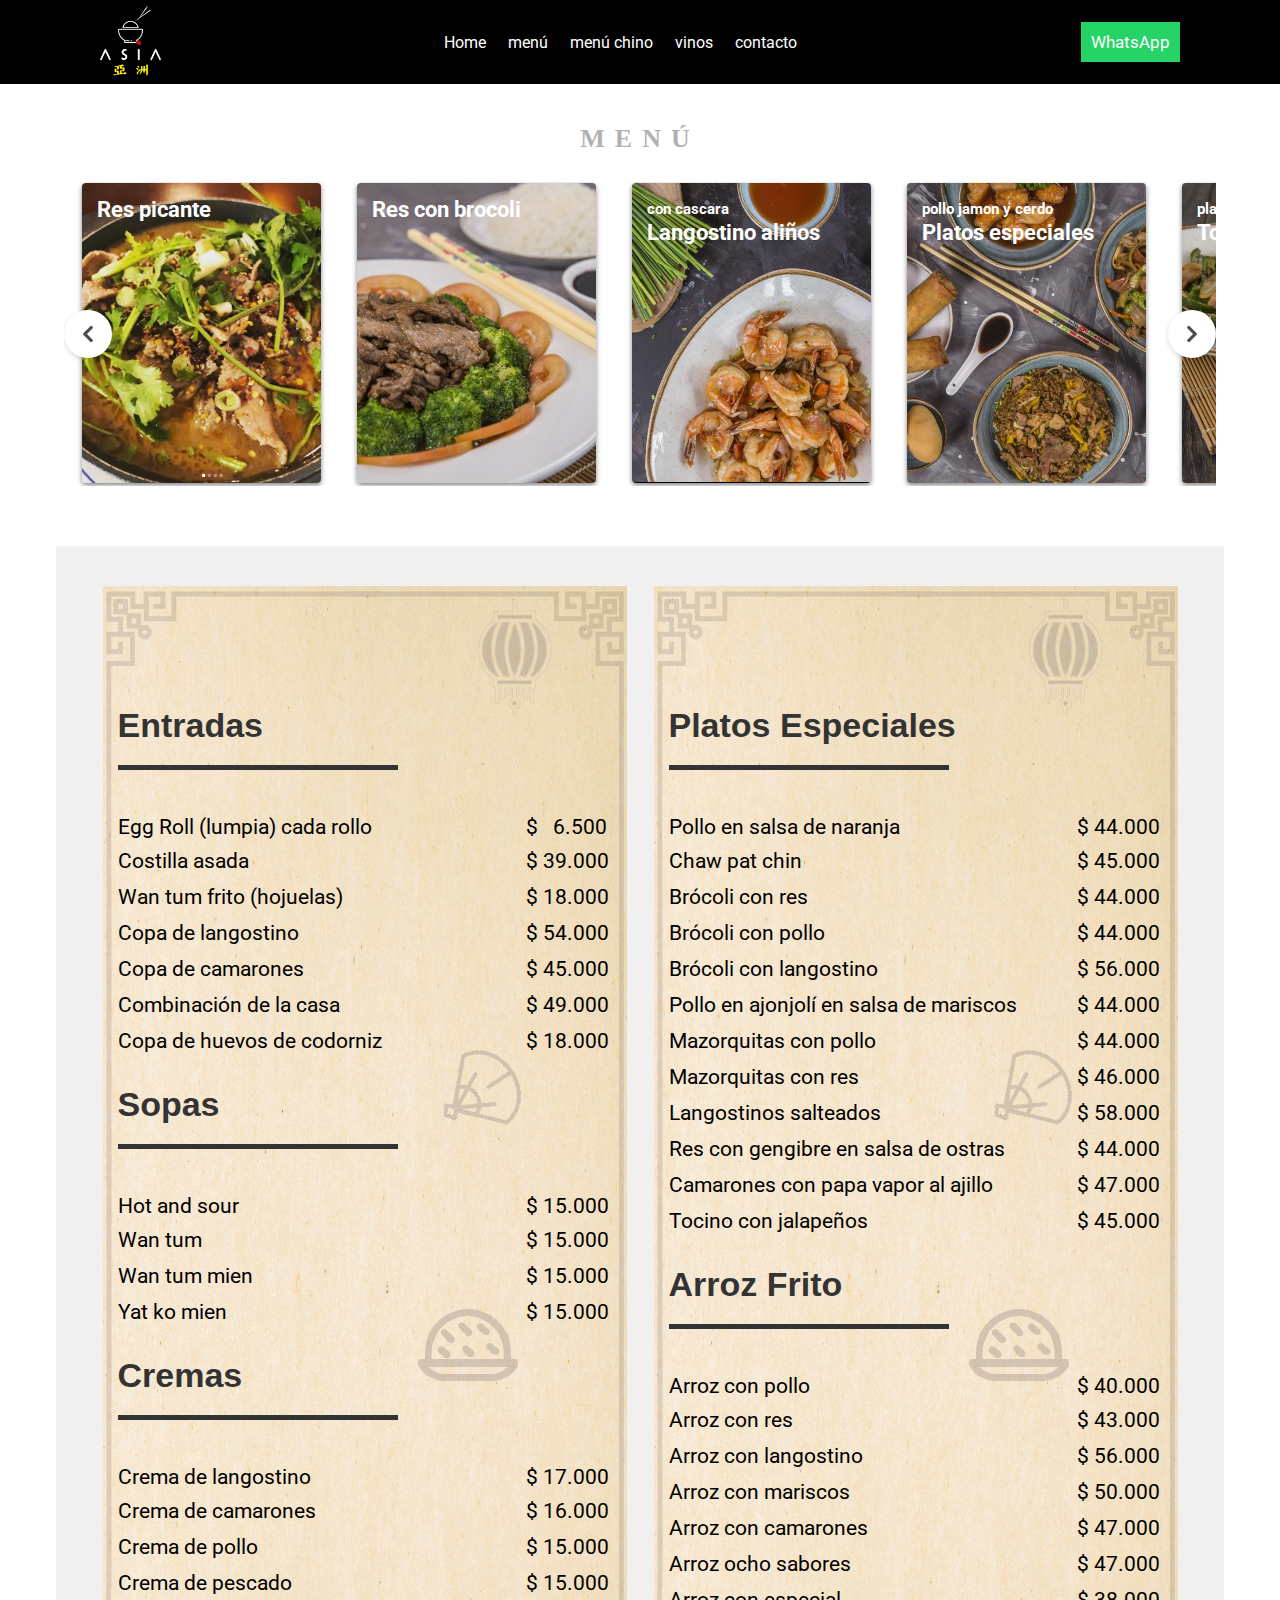
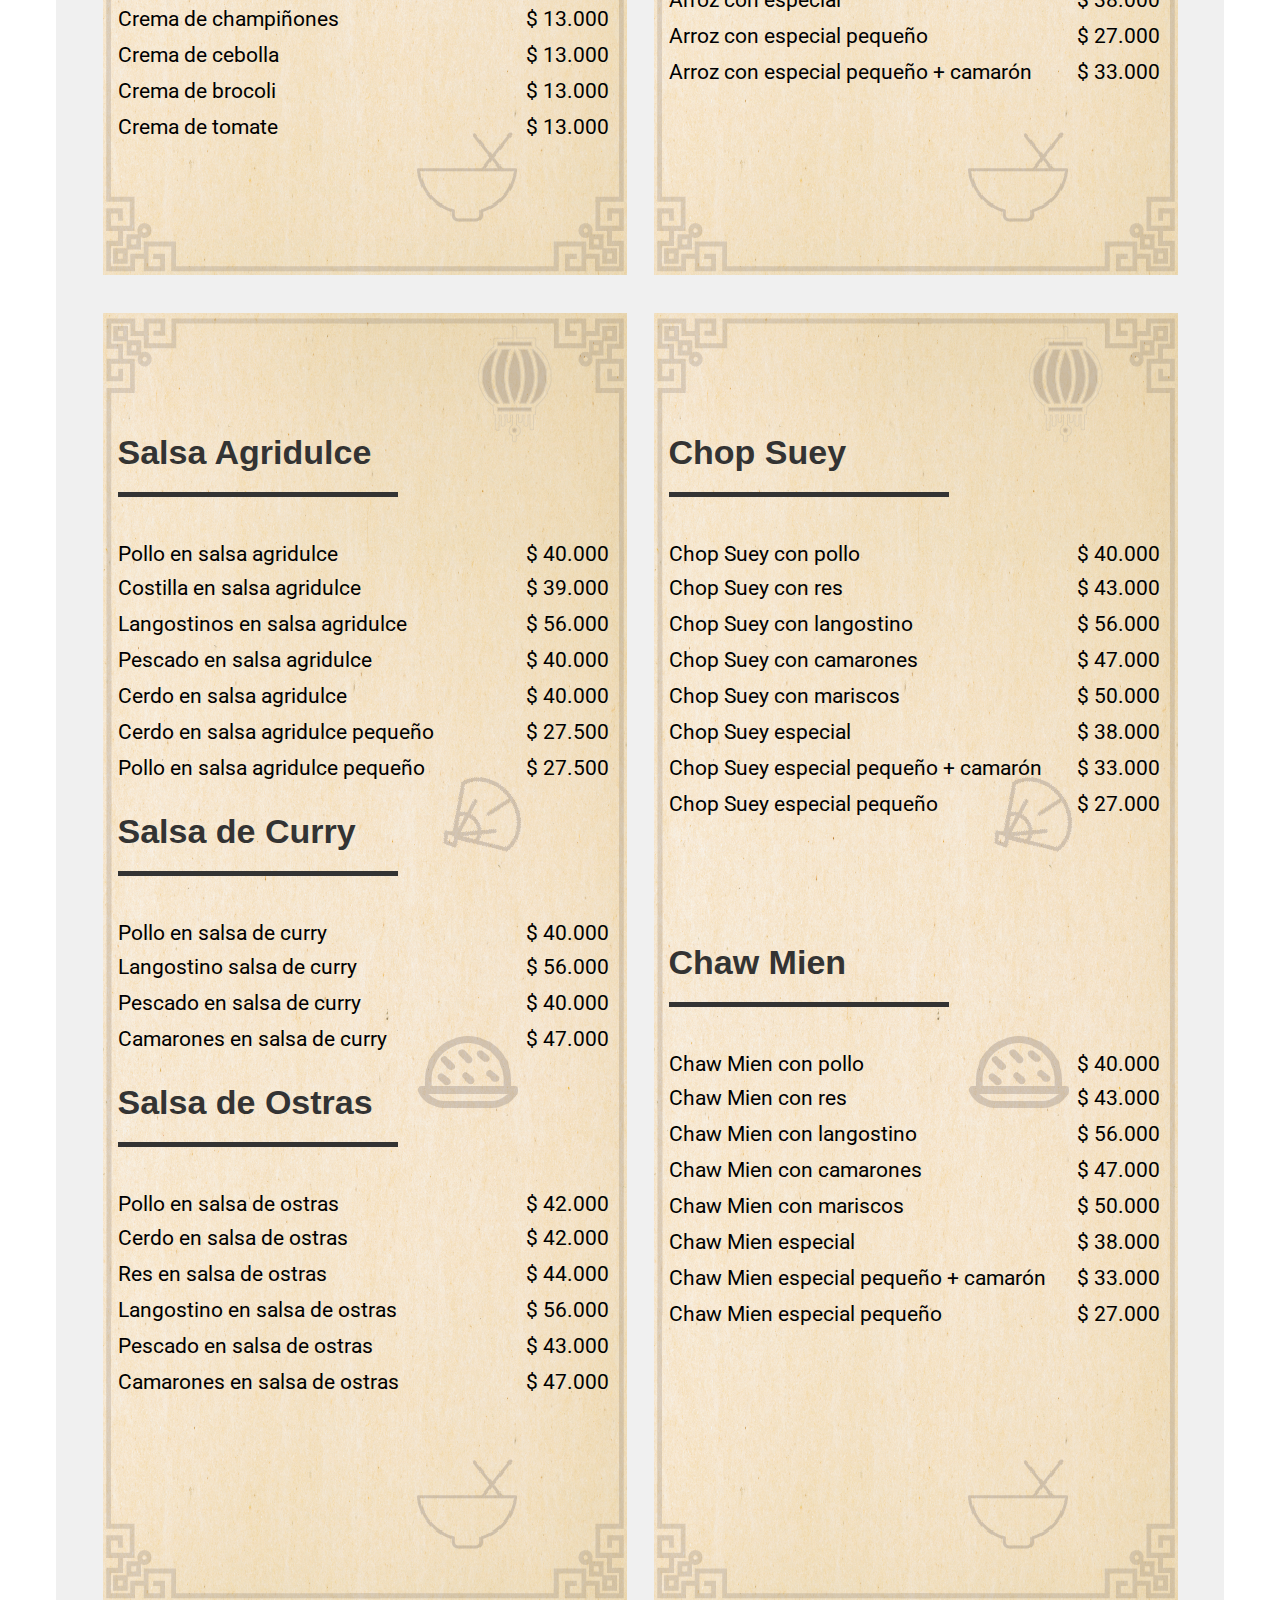
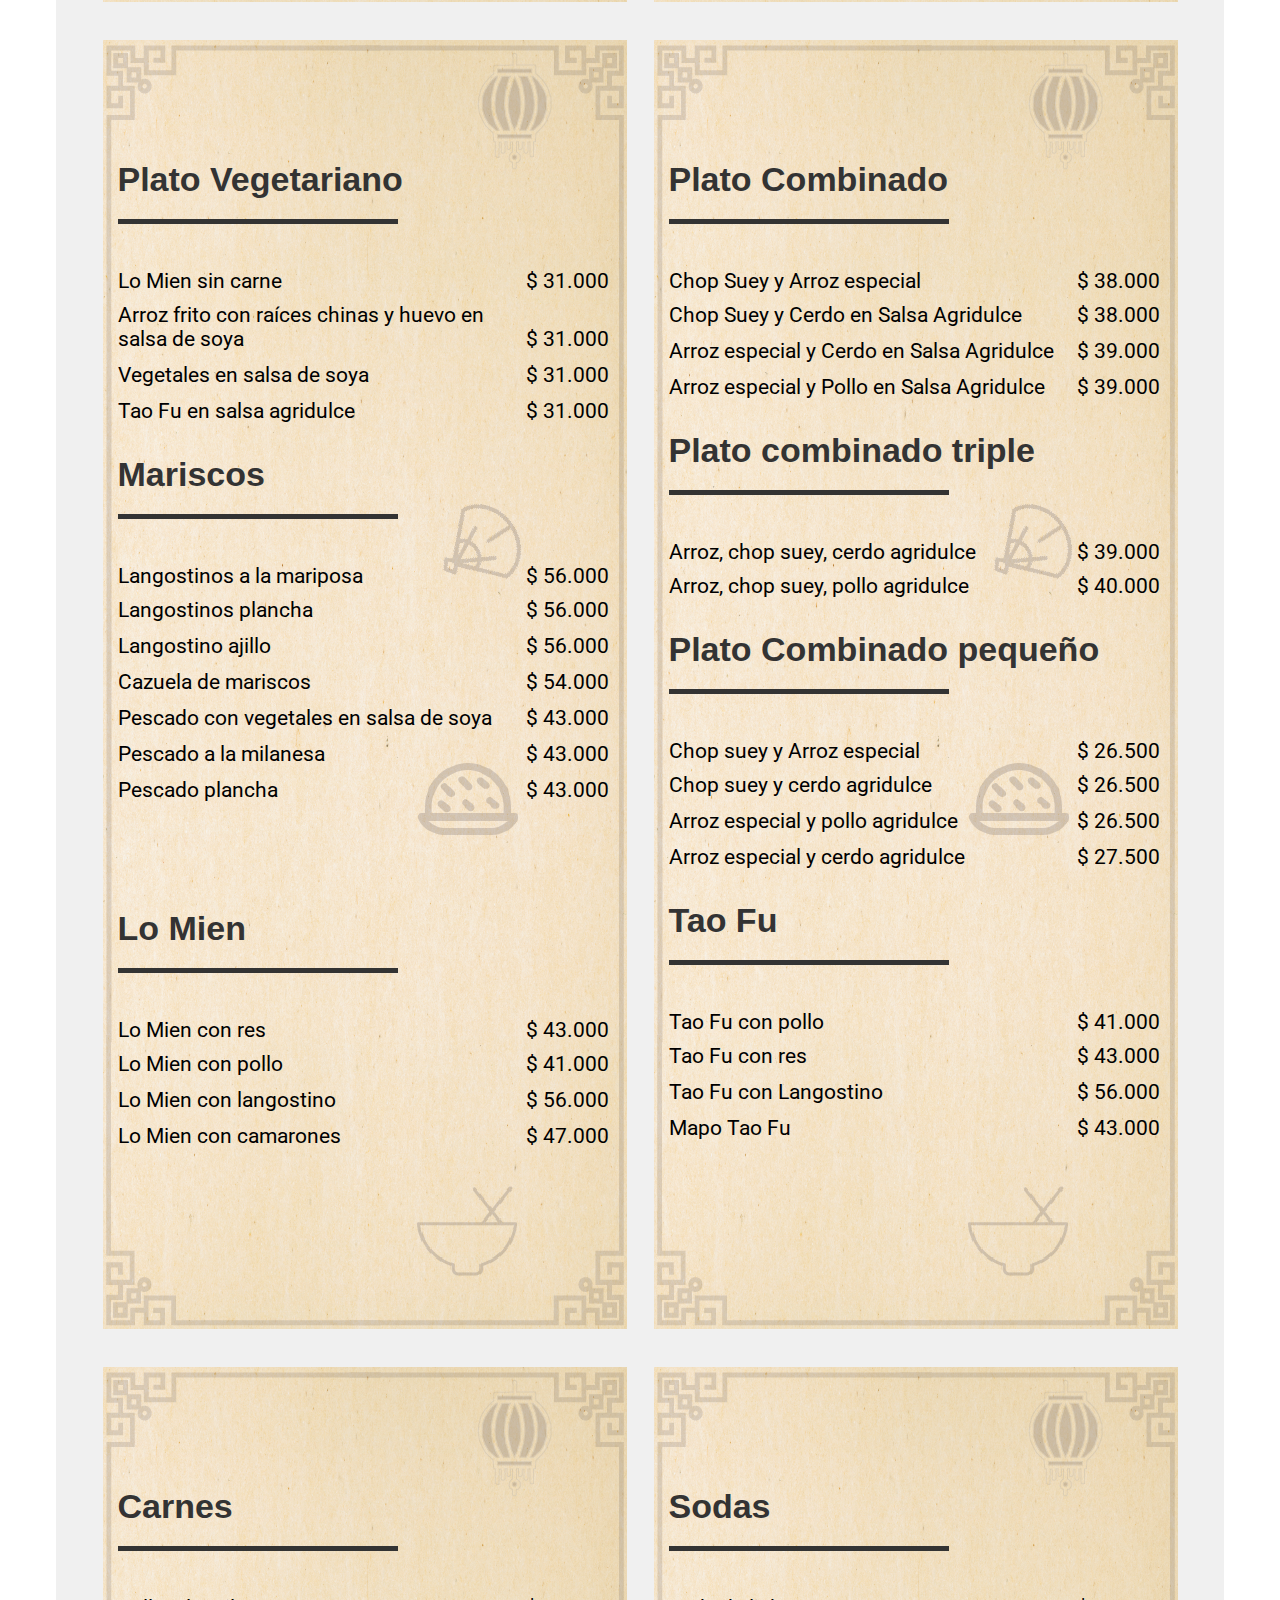
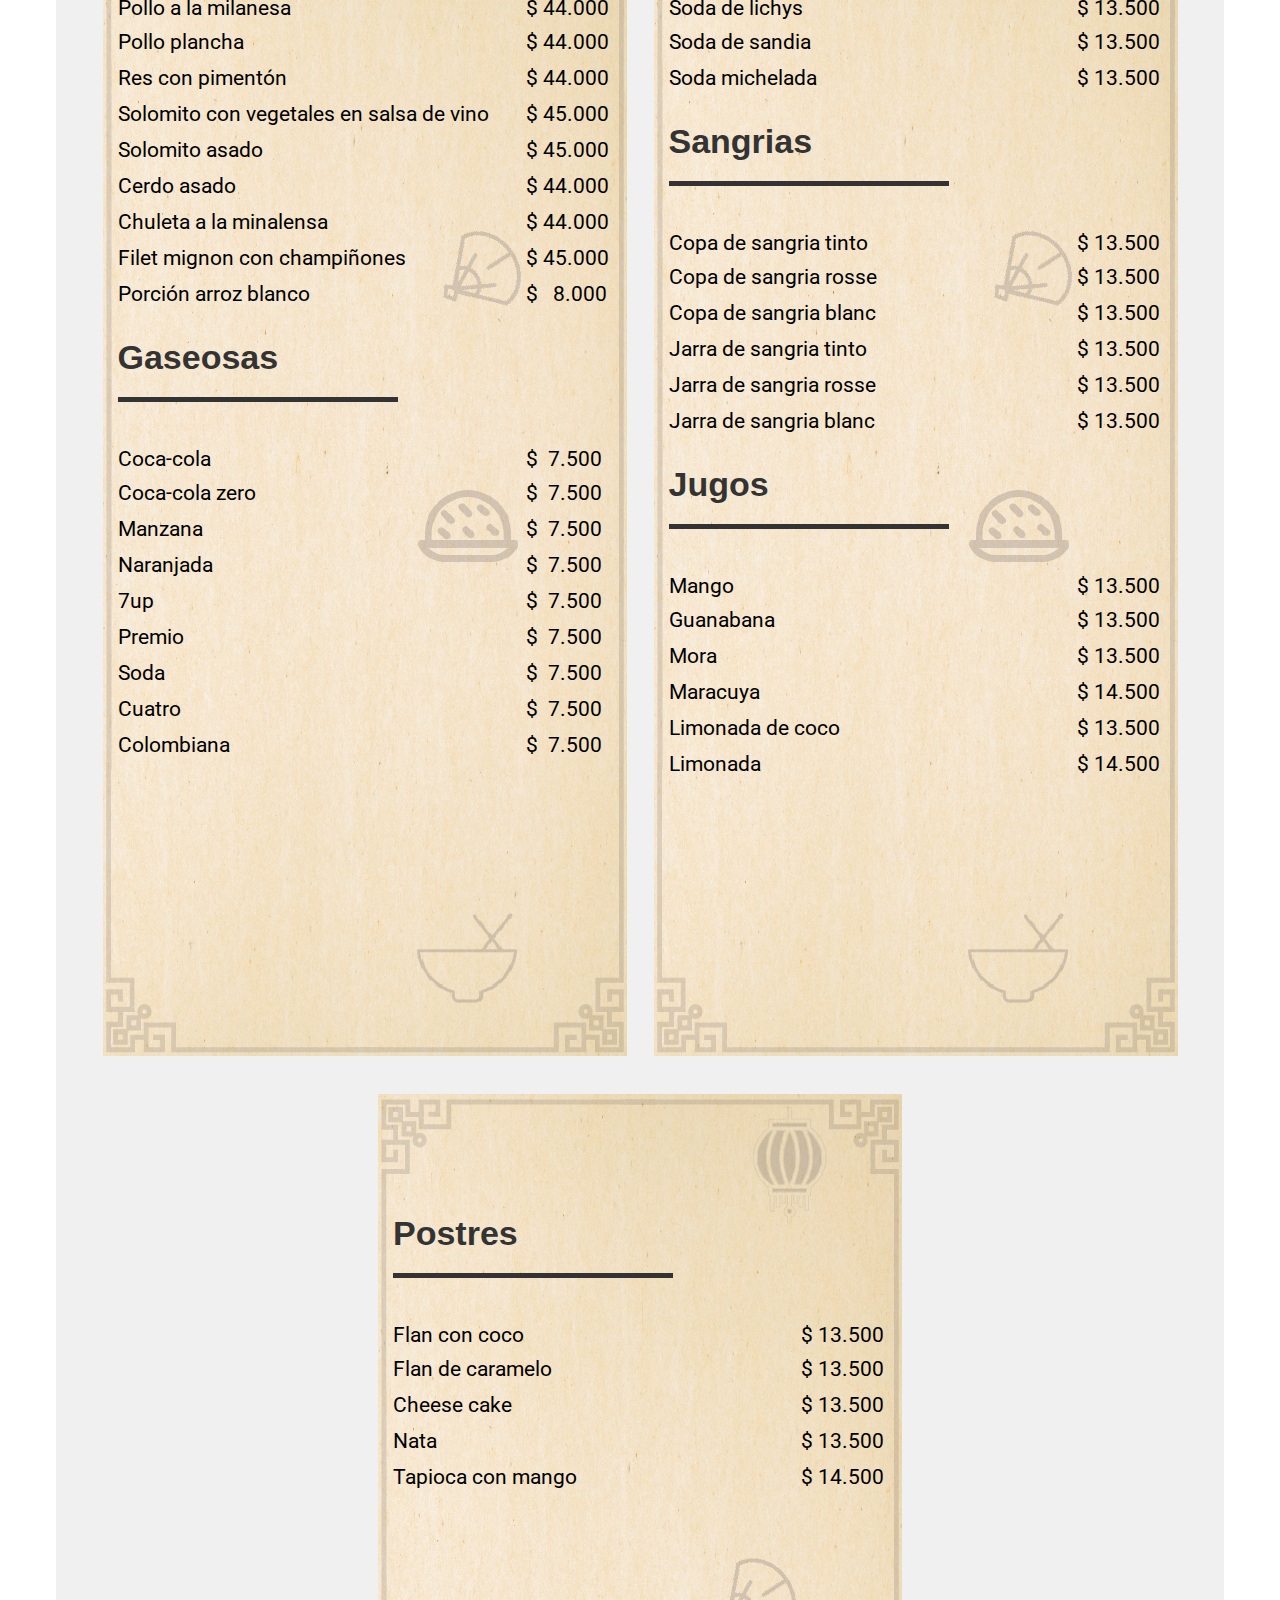
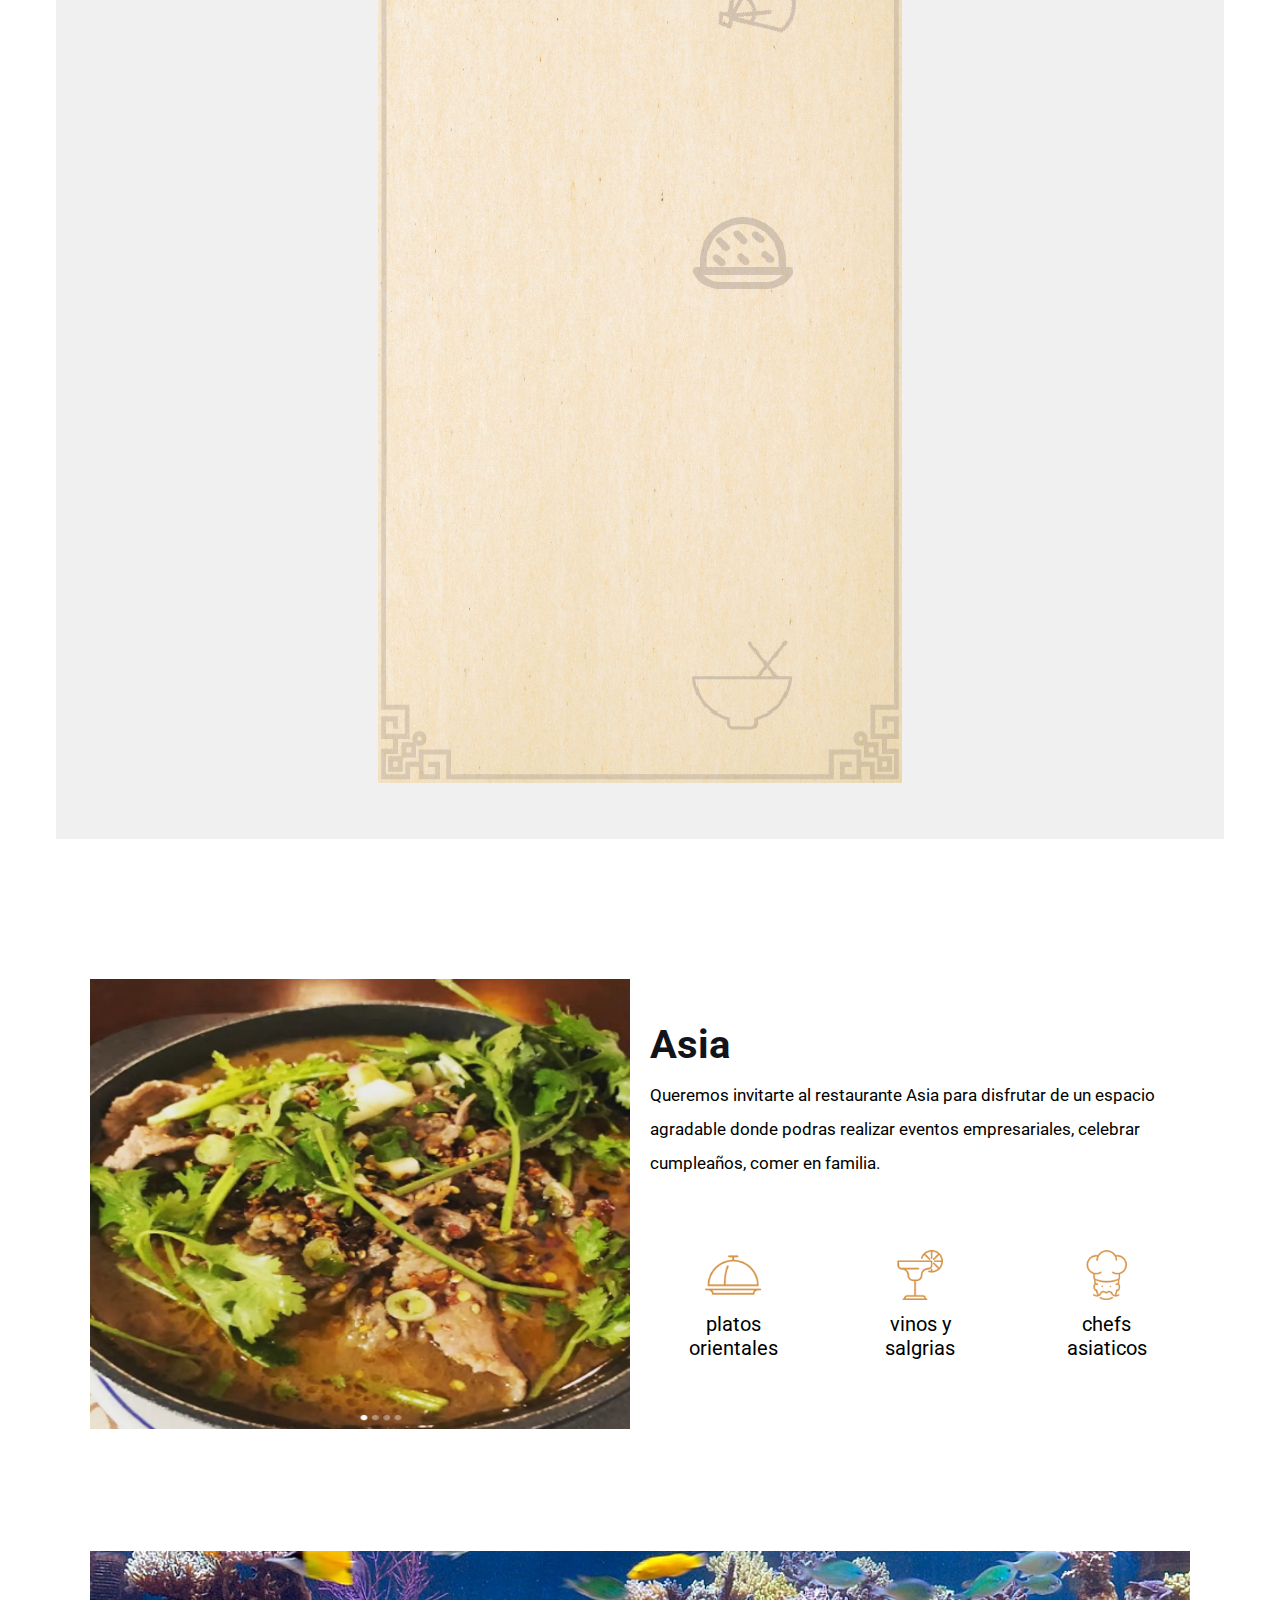
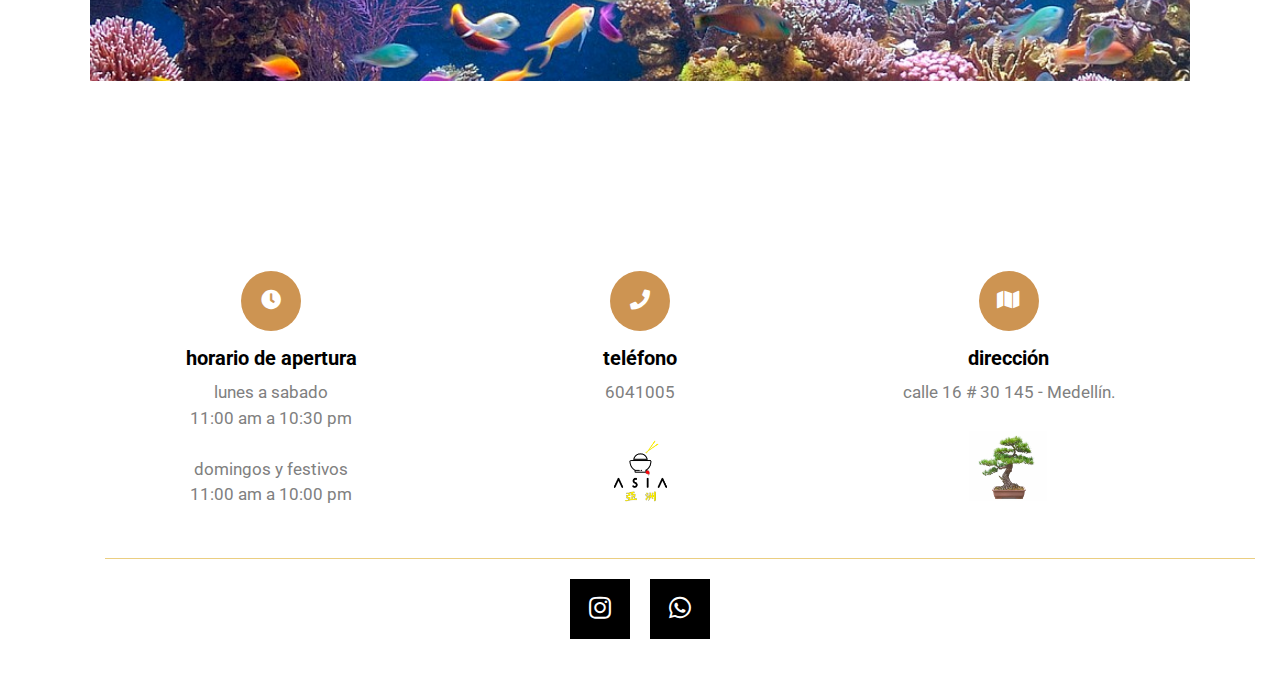
==== commit cf2504e5: "Add files via upload" ====
--- a/chino.html
+++ b/chino.html
@@ -1,998 +1,999 @@
-<!DOCTYPE html>
-<html lang="en">
-<head>
-    <meta charset="UTF-8">
-    <meta http-equiv="X-UA-Compatible" content="IE=edge">
-    <meta name="viewport" content="width=device-width, initial-scale=1.0">
-    <link rel="shortcut icon" href="./images/Asia_logo-Recuperado negro.png" type="image/x-icon">
-    <title> Restaurante Asia </title>
-    <!-- font awesome cdn link  -->
-    <meta name="descripcion" content="Restaurante Asia palmas medellín">
-    <meta name="keywords" content="chop Suey, arroz chino, lumpias,comida asiatica,china,mandarin,food,comida, el poblado">
-    <link rel="stylesheet" href="https://unpkg.com/aos@next/dist/aos.css" />
-    <link rel="stylesheet" href="https://cdnjs.cloudflare.com/ajax/libs/font-awesome/5.15.4/css/all.min.css">
-    <!-- custom css file link  -->
-     <link rel="stylesheet" href="https://cdnjs.cloudflare.com/ajax/libs/aos/2.3.4/aos.css">
-    <link rel="stylesheet" href="css/chino.css?refresh">
-</head>
-
-<body>
-
-<!-- header section starts  -->
-<header class="header">
-
-    <a href="#" class="logo">
-        <img src="images/Asia_logo-Recuperado.png" alt="asia">
-<!--<a class="logo_text"><p class="logo_text_1" style="color:#e2ba4db4">Restaurante ASIA 1982</p></a>-->
-    </a>
-
-    <nav class="navbar">
-
-        <a href="/index.html">Home</a>
-        <a href="/menu.html">menú</a>
-        <a href="/chino.html">menú chino</a>
-        <a href="/vino.html">vinos</a>
-        <a href="/contacto.html">contacto</a>
-
-    </nav>
-   <a href="https://wa.link/ooarho" class="btn-bran1 ms-lg-33">WhatsApp</a>
-</header>
-<!-- header section ends -->
-
-
-<!-- home section starts  -->
-<!-- home section ends -->
-
-<!-- about section starts  -->
-
-<!--start-space-->
-<section>
-    <div class="space_into_universe"></div>
-    </section>
-
-    <section>
-  <div class="space_into_universe"></div>
-  </section><section>
-    <div class="space_into_universe"></div>
-    </section>
-
-    <!--end space-->
-
-<!--inicio carrusel-->
-
-<div class="Carousel">
-  <h2>Menú chino</h2>
-  <div class="slick-list" id="slick-list">
-      <button class="slick-arrow slick-prev" id="button-prev" data-button="button-prev" onclick="app.processingButton(event)">
-          <svg aria-hidden="true" focusable="false" data-prefix="fas" data-icon="chevron-left" class="svg-inline--fa fa-chevron-left fa-w-10" role="img" xmlns="http://www.w3.org/2000/svg" viewBox="0 0 320 512"><path fill="currentColor" d="M34.52 239.03L228.87 44.69c9.37-9.37 24.57-9.37 33.94 0l22.67 22.67c9.36 9.36 9.37 24.52.04 33.9L131.49 256l154.02 154.75c9.34 9.38 9.32 24.54-.04 33.9l-22.67 22.67c-9.37 9.37-24.57 9.37-33.94 0L34.52 272.97c-9.37-9.37-9.37-24.57 0-33.94z"></path></svg>
-      </button>
-      <div class="slick-track" id="track">
-          <div class="slick">
-              <div>
-                  <a href="/">
-                      <h4><small>Share Your Message</small>Watch</h4>
-                      <picture>
-                          <img src="./images/1.png" alt="Image">
-                      </picture>
-                  </a>
-              </div>
-          </div>
-          <div class="slick">
-              <div>
-                  <a href="/">
-                      <h4><small>Share Your Message</small>Watch</h4>
-                      <picture>
-                          <img src="./images/2.png" alt="Image">
-                      </picture>
-                  </a>
-              </div>
-          </div>
-          <div class="slick">
-              <div>
-                  <a href="/">
-                      <h4><small>Share Your Message</small>Watch</h4>
-                      <picture>
-                          <img src="./images/3.png" alt="Image">
-                      </picture>
-                  </a>
-              </div>
-          </div>
-          <div class="slick">
-              <div>
-                  <a href="/">
-                      <h4><small>Share Your Message</small>Watch</h4>
-                      <picture>
-                          <img src="./images/4.png" alt="Image">
-                      </picture>
-                  </a>
-              </div>
-          </div>
-          <div class="slick">
-              <div>
-                  <a href="/">
-                      <h4><small>Share Your Message</small>Watch</h4>
-                      <picture>
-                          <img src="./images/5.png" alt="Image">
-                      </picture>
-                  </a>
-              </div>
-          </div>
-          <div class="slick">
-              <div>
-                  <a href="/">
-                      <h4><small>Share Your Message</small>Watch</h4>
-                      <picture>
-                          <img src="./images/6.png" alt="Image">
-                      </picture>
-                  </a>
-              </div>
-          </div>
-          <div class="slick">
-              <div>
-                  <a href="/">
-                      <h4><small>Share Your Message</small>Watch</h4>
-                      <picture>
-                          <img src="./images/7.png" alt="Image">
-                      </picture>
-                  </a>
-              </div>
-          </div>
-          <div class="slick">
-              <div>
-                  <a href="/">
-                      <h4><small>Share Your Message</small>Watch</h4>
-                      <picture>
-                          <img src="./images/8.jpg" alt="Image">
-                      </picture>
-                  </a>
-              </div>
-          </div>
-          <div class="slick">
-              <div>
-                  <a href="/">
-                      <h4><small>Share Your Message</small>Watch</h4>
-                      <picture>
-                          <img src="./images/9.png" alt="Image">
-                      </picture>
-                  </a>
-              </div>
-          </div>
-          <div class="slick">
-              <div>
-                  <a href="/">
-                      <h4><small>Share Your Message</small>Watch</h4>
-                      <picture>
-                          <img src="./images/10.png" alt="Image">
-                      </picture>
-                  </a>
-              </div>
-          </div>
-          <div class="slick">
-              <div>
-                  <a href="/">
-                      <h4><small>Share Your Message</small>Watch</h4>
-                      <picture>
-                          <img src="./images/11.png" alt="Image">
-                      </picture>
-                  </a>
-              </div>
-          </div>
-          <div class="slick">
-              <div>
-                  <a href="/">
-                      <h4><small>Share Your Message</small>Watch</h4>
-                      <picture>
-                          <img src="./images/12.png" alt="Image">
-                      </picture>
-                  </a>
-              </div>
-          </div>
-          <div class="slick">
-              <div>
-                  <a href="/">
-                      <h4><small>Share Your Message</small>Watch</h4>
-                      <picture>
-                          <img src="./images/13.png" alt="Image">
-                      </picture>
-                  </a>
-              </div>
-          </div>
-          <div class="slick">
-              <div>
-                  <a href="/">
-                      <h4><small>Share Your Message</small>Watch</h4>
-                      <picture>
-                          <img src="./images/14.jpg" alt="Image">
-                      </picture>
-                  </a>
-              </div>
-          </div>
-          <div class="slick">
-              <div>
-                  <a href="/">
-                      <h4><small>Share Your Message</small>Watch</h4>
-                      <picture>
-                          <img src="./images/15.jpg" alt="Image">
-                      </picture>
-                  </a>
-              </div>
-          </div>
-      </div>
-      <button class="slick-arrow slick-next" id="button-next" data-button="button-next" onclick="app.processingButton(event)">
-          <svg aria-hidden="true" focusable="false" data-prefix="fas" data-icon="chevron-right" class="svg-inline--fa fa-chevron-right fa-w-10" role="img" xmlns="http://www.w3.org/2000/svg" viewBox="0 0 320 512"><path fill="currentColor" d="M285.476 272.971L91.132 467.314c-9.373 9.373-24.569 9.373-33.941 0l-22.667-22.667c-9.357-9.357-9.375-24.522-.04-33.901L188.505 256 34.484 101.255c-9.335-9.379-9.317-24.544.04-33.901l22.667-22.667c9.373-9.373 24.569-9.373 33.941 0L285.475 239.03c9.373 9.372 9.373 24.568.001 33.941z"></path></svg>
-      </button>
-  </div>
-</div>
-<script defer src="main.js"></script>
-
-<!--end carrusel-->
-
-
-
-<!--inicio carrusel-->
-<!--end carrusel-->
-
-<main>
-
-<section class="Mnú">
-
-<div class="carta">
-<!-- menu section inicio carta  -->
-
-<div class="cajon">
-<!-- menu section inicio cajon -->
- <h2 class="line1">Entradas</h2>
-     <div class="x"></div>
-     <!--<img src="https://cdn.freecodecamp.org/curriculum/css-cafe/coffee.jpg" alt="coffee icon"/>-->
-     <article class="item1">
-       <p class="flavor">Egg Roll (lumpia) cada rollo  </p><p class="price2">$   &nbsp&nbsp6.500</p>
-     </article>
-     <article class="item">
-       <p class="flavor">Costilla asada</p><p class="price2">$ 39.000</p>
-     </article>
-     <article class="item">
-       <p class="flavor">Wan tum frito  (hojuelas)</p><p class="price">$ 18.000</p>
-     </article>
-     <article class="item">
-       <p class="flavor">Copa de langostino </p><p class="price">$ 54.000</p>
-     </article>
-     <article class="item">
-       <p class="flavor">Copa de camarones</p><p class="price">$ 45.000</p>
-     </article>
-     <article class="item">
-       <p class="flavor">Combinación de la casa</p><p class="price">$ 49.000</p>
-     </article>
-        <article class="item">
-       <p class="flavor">Copa de huevos de codorniz</p><p class="price2">$ 18.000</p>
-     </article>
-
-     <h2 class="line">Sopas</h2>
-      <div class="x"></div>
-     <!--<img src="https://cdn.freecodecamp.org/curriculum/css-cafe/pie.jpg" alt="pie icon"/>-->
-     <article class="item1">
-       <p class="dessert">Hot and sour</p><p class="price">$ 15.000</p>
-     </article>
-     <article class="item">
-       <p class="dessert">Wan tum</p><p class="price">$ 15.000</p>
-     </article>
-     <article class="item">
-       <p class="dessert">Wan tum mien</p><p class="price">$ 15.000</p>
-     </article>
-     <article class="item">
-       <p class="dessert">Yat ko mien</p><p class="price">$ 15.000</p>
-     </article>
-
-     <h2 class="line">Cremas</h2>
-      <div class="x"></div>
-     <!--<img src="https://cdn.freecodecamp.org/curriculum/css-cafe/pie.jpg" alt="pie icon"/>-->
-     <article class="item1">
-       <p class="dessert">Crema de langostino</p><p class="price">$ 17.000</p>
-     </article>
-     <article class="item">
-       <p class="dessert">Crema de camarones</p><p class="price">$ 16.000</p>
-     </article>
-     <article class="item">
-       <p class="dessert">Crema de pollo </p><p class="price">$ 15.000</p>
-     </article>
-     <article class="item">
-       <p class="dessert">Crema de pescado</p><p class="price">$ 15.000</p>
-     </article>
-         <article class="item">
-       <p class="dessert">Crema de champiñones </p><p class="price">$ 13.000</p>
-     </article>
-     <article class="item">
-       <p class="dessert">Crema de cebolla</p><p class="price">$ 13.000</p>
-     </article>
-     <article class="item">
-       <p class="dessert">Crema de brocoli</p><p class="price">$ 13.000</p>
-     </article>
-     <article class="item">
-       <p class="dessert">Crema de tomate</p><p class="price">$ 13.000</p>
-     </article>
-</div>
-
-<div class="cajon">
- <h2 class="line1">Platos Especiales</h2>
-     <div class="x"></div>
-     <!--<img src="https://cdn.freecodecamp.org/curriculum/css-cafe/pie.jpg" alt="pie icon"/>-->
-     <article class="item1">
-       <p class="dessert">Pollo en salsa de naranja</p><p class="price">$ 44.000</p>
-     </article>
-     <article class="item">
-       <p class="dessert">Chaw pat chin</p><p class="price">$ 45.000</p>
-     </article>
-     <article class="item">
-       <p class="dessert">Brócoli con res</p><p class="price">$ 44.000</p>
-     </article>
-     <article class="item">
-       <p class="dessert">Brócoli con pollo</p><p class="price">$ 44.000</p>
-     </article>
-     <article class="item">
-       <p class="dessert">Brócoli con langostino</p><p class="price">$ 56.000</p>
-     </article>
-      <article class="item">
-       <p class="dessert">Pollo en ajonjolí en salsa de mariscos</p><p class="price">$ 44.000</p>
-     </article>
-     <article class="item">
-       <p class="dessert">Mazorquitas con pollo</p><p class="price">$ 44.000</p>
-     </article>
-     <article class="item">
-       <p class="dessert">Mazorquitas con res</p><p class="price">$ 46.000</p>
-     </article>
-     <article class="item">
-       <p class="dessert">Langostinos salteados</p><p class="price">$ 58.000</p>
-     </article>
-     <article class="item">
-       <p class="dessert">Res con gengibre en salsa de ostras</p><p class="price">$ 44.000</p>
-     </article>
-     <article class="item">
-       <p class="dessert">Camarones con papa vapor al ajillo</p><p class="price">$ 47.000</p>
-     </article>
-     <article class="item">
-       <p class="dessert">Tocino con jalapeños</p><p class="price">$ 45.000</p>
-     </article>
-   
-      <h2 class="line">Arroz Frito</h2>
-     <div class="x"></div>
-     <!--<img src="https://cdn.freecodecamp.org/curriculum/css-cafe/pie.jpg" alt="pie icon"/>-->
-     <article class="item1">
-       <p class="dessert">Arroz con pollo</p><p class="price">$ 40.000</p>
-     </article>
-     <article class="item">
-       <p class="dessert">Arroz con res</p><p class="price">$ 43.000</p>
-     </article>
-     <article class="item">
-       <p class="dessert">Arroz con langostino</p><p class="price">$ 56.000</p>
-     </article>
-     <article class="item">
-       <p class="dessert">Arroz con mariscos</p><p class="price">$ 50.000</p>
-     </article>
-     <article class="item">
-       <p class="dessert">Arroz con camarones</p><p class="price">$ 47.000</p>
-     </article>
-     <article class="item">
-       <p class="dessert">Arroz ocho sabores</p><p class="price">$ 47.000</p>
-     </article>
-     <article class="item">
-       <p class="dessert">Arroz con especial</p><p class="price">$ 38.000</p>
-     </article>
-     <article class="item">
-       <p class="dessert">Arroz con especial pequeño</p><p class="price">$ 27.000</p>
-     </article>
-     <article class="item">
-       <p class="dessert">Arroz con especial pequeño + camarón</p><p class="price">$ 33.000</p>
-     </article>
-
-</div>
-
-<div class="cajon">
-<h2 class="line1">Salsa Agridulce</h2>
-     <div class="x"></div>
-     <!--<img src="https://cdn.freecodecamp.org/curriculum/css-cafe/pie.jpg" alt="pie icon"/>-->
-     <article class="item1">
-       <p class="dessert">Pollo en salsa agridulce</p><p class="price">$ 40.000</p>
-     </article>
-     <article class="item">
-       <p class="dessert">Costilla en salsa agridulce</p><p class="price">$ 39.000</p>
-     </article>
-     <article class="item">
-       <p class="dessert">Langostinos en salsa agridulce</p><p class="price">$ 56.000</p>
-     </article>
-     <article class="item">
-       <p class="dessert">Pescado en salsa agridulce</p><p class="price">$ 40.000</p>
-     </article>
-     <article class="item">
-       <p class="dessert">Cerdo en salsa agridulce</p><p class="price">$ 40.000</p>
-     </article>
-     <article class="item">
-       <p class="dessert">Cerdo en salsa agridulce pequeño</p><p class="price">$ 27.500</p>
-     </article>
-     <article class="item">
-       <p class="dessert">Pollo en salsa agridulce pequeño</p><p class="price">$ 27.500</p>
-     </article>
-
-<h2 class="line">Salsa de Curry</h2>
-      <div class="x"></div>
-     <!--<img src="https://cdn.freecodecamp.org/curriculum/css-cafe/pie.jpg" alt="pie icon"/>-->
-     <article class="item1">
-       <p class="dessert">Pollo en salsa de curry </p><p class="price">$ 40.000</p>
-     </article>
-     <article class="item">
-       <p class="dessert">Langostino salsa de curry</p><p class="price">$ 56.000</p>
-     </article>
-     <article class="item">
-       <p class="dessert">Pescado en salsa de curry</p><p class="price">$ 40.000</p>
-     </article>
-     <article class="item">
-       <p class="dessert">Camarones en salsa de curry</p><p class="price">$ 47.000</p>
-     </article>
-
- <h2 class="line">Salsa de Ostras</h2>
-      <div class="x"></div>
-     <!--<img src="https://cdn.freecodecamp.org/curriculum/css-cafe/pie.jpg" alt="pie icon"/>-->
-     <article class="item1">
-       <p class="dessert">Pollo en salsa de ostras</p><p class="price">$ 42.000</p>
-     </article>
-     <article class="item">
-       <p class="dessert">Cerdo en salsa de ostras</p><p class="price">$ 42.000</p>
-     </article>
-     <article class="item">
-       <p class="dessert">Res en salsa de ostras</p><p class="price">$ 44.000</p>
-     </article>
-     <article class="item">
-     <p class="dessert">Langostino en salsa de ostras</p><p class="price">$ 56.000</p>
-     </article>
-     <article class="item">
-     <p class="dessert">Pescado en salsa de ostras</p><p class="price">$ 43.000</p>
-     </article>
-      <article class="item">
-     <p class="dessert">Camarones en salsa de ostras</p><p class="price">$ 47.000</p>
-     </article>
-
-</div>
-
-
-<div class="cajon">
-
- <h2 class="line1">Chop Suey</h2>
-      <div class="x"></div>
-     <!--<img src="https://cdn.freecodecamp.org/curriculum/css-cafe/pie.jpg" alt="pie icon"/>-->
-     <article class="item1">
-       <p class="dessert">Chop Suey con pollo </p><p class="price">$ 40.000</p>
-     </article>
-     <article class="item">
-       <p class="dessert">Chop Suey con res</p><p class="price">$ 43.000</p>
-     </article>
-     <article class="item">
-       <p class="dessert">Chop Suey con langostino</p><p class="price">$ 56.000</p>
-     </article>
-     <article class="item">
-       <p class="dessert">Chop Suey con camarones</p><p class="price">$ 47.000</p>
-     </article>
-     <article class="item">
-       <p class="dessert">Chop Suey con mariscos</p><p class="price">$ 50.000</p>
-     </article>
-     <article class="item">
-       <p class="dessert">Chop Suey especial</p><p class="price">$ 38.000</p>
-     </article>
-       <article class="item">
-       <p class="dessert">Chop Suey especial pequeño + camarón</p><p class="price">$ 33.000</p>
-     </article>
-      <article class="item">
-       <p class="dessert">Chop Suey especial pequeño</p><p class="price">$ 27.000</p>
-     </article>
-   
-   
- <h2 class="line1">Chaw Mien</h2>
-     <div class="x"></div>
-     <!--<img src="https://cdn.freecodecamp.org/curriculum/css-cafe/pie.jpg" alt="pie icon"/>-->
-     <article class="item1">
-       <p class="dessert">Chaw Mien con pollo </p><p class="price">$ 40.000</p>
-     </article>
-     <article class="item">
-       <p class="dessert">Chaw Mien con res</p><p class="price">$ 43.000</p>
-     </article>
-     <article class="item">
-       <p class="dessert">Chaw Mien con langostino</p><p class="price">$ 56.000</p>
-     </article>
-     <article class="item">
-       <p class="dessert">Chaw Mien con camarones</p><p class="price">$ 47.000</p>
-     </article>
-     <article class="item">
-       <p class="dessert">Chaw Mien con mariscos</p><p class="price">$ 50.000</p>
-     </article>
-     <article class="item">
-       <p class="dessert">Chaw Mien especial</p><p class="price">$ 38.000</p>
-     </article>
-        <article class="item">
-       <p class="dessert">Chaw Mien especial pequeño + camarón</p><p class="price">$ 33.000</p>
-     </article>
-     <article class="item">
-       <p class="dessert">Chaw Mien especial pequeño</p><p class="price">$ 27.000</p>
-     </article>
-  
-</div>
-
-<div class="cajon">
-
-    <h2 class="line1">Plato Vegetariano</h2>
-     <div class="x"></div>
-     <!--<img src="https://cdn.freecodecamp.org/curriculum/css-cafe/pie.jpg" alt="pie icon"/>-->
-     <article class="item1">
-     <p class="dessert">Lo Mien sin carne</p><p class="price">$ 31.000</p>
-     </article>
-     <article class="item">
-     <p class="dessert">Arroz frito con raíces chinas y huevo en salsa de soya</p><p class="price">$ 31.000</p>
-     </article>
-     <article class="item">
-      <p class="dessert">Vegetales en salsa de soya</p><p class="price">$ 31.000</p>
-     </article>
-     <article class="item">
-      <p class="dessert">Tao Fu en salsa agridulce</p><p class="price">$ 31.000</p>
-     </article>
-
-<h2 class="line">Mariscos</h2>
-      <div class="x"></div>
-     <!--<img src="https://cdn.freecodecamp.org/curriculum/css-cafe/pie.jpg" alt="pie icon"/>-->
-     <article class="item1">
-       <p class="dessert">Langostinos a la mariposa</p><p class="price">$ 56.000</p>
-     </article>
-     <article class="item">
-       <p class="dessert">Langostinos plancha</p><p class="price">$ 56.000</p>
-     </article>
-     <article class="item">
-       <p class="dessert">Langostino ajillo</p><p class="price">$ 56.000</p>
-     </article>
-     <article class="item">
-       <p class="dessert">Cazuela de mariscos</p><p class="price">$ 54.000</p>
-     </article>
-     <article class="item">
-       <p class="dessert">Pescado con vegetales en salsa de soya</p><p class="price">$ 43.000</p>
-     </article>
-      <article class="item">
-       <p class="dessert">Pescado a la milanesa</p><p class="price">$ 43.000</p>
-     </article>
-      <article class="item">
-       <p class="dessert">Pescado plancha</p><p class="price">$ 43.000</p>
-     </article>
-
-
- <h2 class="line2">Lo Mien</h2>
-      <div class="x"></div>
-     <!--<img src="https://cdn.freecodecamp.org/curriculum/css-cafe/pie.jpg" alt="pie icon"/>-->
-     <article class="item1">
-       <p class="dessert">Lo Mien con res</p><p class="price">$ 43.000</p>
-     </article>
-     <article class="item">
-       <p class="dessert">Lo Mien con pollo</p><p class="price">$ 41.000</p>
-     </article>
-     <article class="item">
-       <p class="dessert">Lo Mien con langostino</p><p class="price">$ 56.000</p>
-     </article>
-     <article class="item">
-       <p class="dessert">Lo Mien con camarones</p><p class="price">$ 47.000</p>
-     </article>
-
-
-</div>
-
-
-
-<div class="cajon">
-
- <h2 class="line1">Plato Combinado</h2>
-      <div class="x"></div>
-     <!--<img src="https://cdn.freecodecamp.org/curriculum/css-cafe/pie.jpg" alt="pie icon"/>-->
-     <article class="item1">
-       <p class="dessert">Chop Suey y Arroz especial</p><p class="price">$ 38.000</p>
-     </article>
-     <article class="item">
-       <p class="dessert">Chop Suey y Cerdo en Salsa Agridulce</p><p class="price">$ 38.000</p>
-     </article>
-     <article class="item">
-       <p class="dessert">Arroz especial y Cerdo en Salsa Agridulce</p><p class="price">$ 39.000</p>
-     </article>
-     <article class="item">
-       <p class="dessert">Arroz especial y Pollo en Salsa Agridulce</p><p class="price">$ 39.000</p>
-     </article>
-
-<h2 class="line">Plato combinado triple</h2>
-     <div class="x"></div>
-     <!--<img src="https://cdn.freecodecamp.org/curriculum/css-cafe/pie.jpg" alt="pie icon"/>-->
-     <article class="item1">
-       <p class="dessert">Arroz, chop suey, cerdo agridulce </p><p class="price">$ 39.000</p>
-     </article>
-     <article class="item">
-       <p class="dessert">Arroz, chop suey, pollo agridulce</p><p class="price">$ 40.000</p>
-     </article>
-
-<h2 class="line">Plato Combinado pequeño</h2>
-     <div class="x"></div>
-     <!--<img src="https://cdn.freecodecamp.org/curriculum/css-cafe/pie.jpg" alt="pie icon"/>-->
-     <article class="item1">
-       <p class="dessert">Chop suey y Arroz especial </p><p class="price">$ 26.500</p>
-     </article>
-     <article class="item">
-       <p class="dessert">Chop suey y cerdo agridulce</p><p class="price">$ 26.500</p>
-     </article>
-     <article class="item">
-       <p class="dessert">Arroz especial y pollo agridulce</p><p class="price">$ 26.500</p>
-     </article>
-     <article class="item">
-       <p class="dessert">Arroz especial y cerdo agridulce</p><p class="price">$ 27.500</p>
-     </article>
-
-      <h2 class="line">Tao Fu</h2>
-      <div class="x"></div>
-     <!--<img src="https://cdn.freecodecamp.org/curriculum/css-cafe/pie.jpg" alt="pie icon"/>-->
-     <article class="item1">
-       <p class="dessert">Tao Fu con pollo</p><p class="price">$ 41.000</p>
-     </article>
-     <article class="item">
-       <p class="dessert">Tao Fu con res</p><p class="price">$ 43.000</p>
-     </article>
-     <article class="item">
-       <p class="dessert">Tao Fu con Langostino</p><p class="price">$ 56.000</p>
-     </article>
-     <article class="item">
-       <p class="dessert">Mapo Tao Fu</p><p class="price">$ 43.000</p>
-     </article>
-
-</div>
-
-
-
-
-
-
-<div class="cajon">
-<h2 class="line1">Carnes</h2>
-      <div class="x"></div>
-     <!--<img src="https://cdn.freecodecamp.org/curriculum/css-cafe/pie.jpg" alt="pie icon"/>-->
-     <article class="item1">
-       <p class="dessert">Pollo a la milanesa</p><p class="price">$ 44.000</p>
-     </article>
-     <article class="item">
-       <p class="dessert">Pollo plancha</p><p class="price">$ 44.000</p>
-     </article>
-     <article class="item">
-       <p class="dessert">Res con pimentón</p><p class="price">$ 44.000</p>
-     </article>
-     <article class="item">
-       <p class="dessert">Solomito con vegetales en salsa de vino</p><p class="price">$ 45.000</p>
-     </article>
-     <article class="item">
-       <p class="dessert">Solomito asado</p><p class="price">$ 45.000</p>
-     </article>
-     <article class="item">
-       <p class="dessert">Cerdo asado</p><p class="price">$ 44.000</p>
-     </article>
-     <article class="item">
-       <p class="dessert">Chuleta a la minalensa</p><p class="price">$ 44.000</p>
-     </article>
-     <article class="item">
-       <p class="dessert">Filet mignon con champiñones</p><p class="price">$ 45.000</p>
-     </article>
-     <article class="item">
-       <p class="dessert">Porción arroz blanco</p><p class="price">$ &nbsp&nbsp8.000</p>
-     </article>
-
-
-<h2 class="line">Gaseosas</h2>
-      <div class="x"></div>
-     <!--<img src="https://cdn.freecodecamp.org/curriculum/css-cafe/pie.jpg" alt="pie icon"/>-->
-     <article class="item1">
-       <p class="dessert">Coca-cola</p><p class="price">$&nbsp&nbsp7.500</p>
-     </article>
-     <article class="item">
-       <p class="dessert">Coca-cola zero</p><p class="price">$&nbsp&nbsp7.500</p>
-     </article>
-     <article class="item">
-       <p class="dessert">Manzana</p><p class="price">$&nbsp&nbsp7.500</p>
-     </article>
-     <article class="item">
-       <p class="dessert">Naranjada</p><p class="price">$&nbsp&nbsp7.500</p>
-     </article>
-     <article class="item">
-       <p class="dessert">7up</p><p class="price">$&nbsp&nbsp7.500</p>
-     </article>
-          <article class="item">
-       <p class="dessert">Premio</p><p class="price">$&nbsp&nbsp7.500</p>
-     </article>
-     <article class="item">
-       <p class="dessert">Soda</p><p class="price">$&nbsp&nbsp7.500</p>
-     </article>
-     <article class="item">
-       <p class="dessert">Cuatro</p><p class="price">$&nbsp&nbsp7.500</p>
-     </article>
-     <article class="item">
-       <p class="dessert">Colombiana</p><p class="price">$&nbsp&nbsp7.500</p>
-     </article>
-
-
-</div>
-
-<div class="cajon">
-    <h2 class="line1">Sodas</h2>
-      <div class="x"></div>
-     <!--<img src="https://cdn.freecodecamp.org/curriculum/css-cafe/pie.jpg" alt="pie icon"/>-->
-     <article class="item1">
-       <p class="dessert">Soda de lichys</p><p class="price">$ 13.500</p>
-     </article>
-     <article class="item">
-       <p class="dessert">Soda de sandia</p><p class="price">$ 13.500</p>
-     </article>
-     <article class="item">
-       <p class="dessert">Soda michelada</p><p class="price">$ 13.500</p>
-     </article>
-
-    <h2 class="line">Sangrias</h2>
-      <div class="x"></div>
-     <!--<img src="https://cdn.freecodecamp.org/curriculum/css-cafe/pie.jpg" alt="pie icon"/>-->
-     <article class="item1">
-       <p class="dessert">Copa de sangria tinto</p><p class="price">$ 13.500</p>
-     </article>
-       <article class="item">
-       <p class="dessert">Copa de sangria rosse</p><p class="price">$ 13.500</p>
-     </article>
-     <article class="item">
-       <p class="dessert">Copa de sangria blanc</p><p class="price">$ 13.500</p>
-     </article>
-      <article class="item">
-       <p class="dessert">Jarra de sangria tinto</p><p class="price">$ 13.500</p>
-     </article>
-     <article class="item">
-       <p class="dessert">Jarra de sangria rosse</p><p class="price">$ 13.500</p>
-     </article>
-     <article class="item">
-       <p class="dessert">Jarra de sangria blanc</p><p class="price">$ 13.500</p>
-     </article>
-
-
- <h2 class="line">Jugos</h2>
-      <div class="x"></div>
-     <!--<img src="https://cdn.freecodecamp.org/curriculum/css-cafe/pie.jpg" alt="pie icon"/>-->
-     <article class="item1">
-       <p class="dessert">Mango</p><p class="price">$ 13.500</p>
-     </article>
-     <article class="item">
-       <p class="dessert">Guanabana</p><p class="price">$ 13.500</p>
-     </article>
-     <article class="item">
-       <p class="dessert">Mora</p><p class="price">$ 13.500</p>
-     </article>
-         <article class="item">
-       <p class="dessert">Maracuya</p><p class="price">$ 14.500</p>
-     </article>
-     <article class="item">
-       <p class="dessert">Limonada de coco</p><p class="price">$ 13.500</p>
-     </article>
-     <article class="item">
-       <p class="dessert">Limonada</p><p class="price">$ 14.500</p>
-     </article>
-    </div>
-
-
-<div class="cajon">
- <h2 class="line1">Postres</h2>
-      <div class="x"></div>
-     <!--<img src="https://cdn.freecodecamp.org/curriculum/css-cafe/pie.jpg" alt="pie icon"/>-->
-     <article class="item1">
-       <p class="dessert">Flan con coco</p><p class="price">$ 13.500</p>
-     </article>
-     <article class="item">
-       <p class="dessert">Flan de caramelo</p><p class="price">$ 13.500</p>
-     </article>
-     <article class="item">
-       <p class="dessert">Cheese cake</p><p class="price">$ 13.500</p>
-     </article>
-     <article class="item">
-       <p class="dessert">Nata</p><p class="price">$ 13.500</p>
-     </article>
-     <article class="item">
-       <p class="dessert">Tapioca con mango</p><p class="price">$ 14.500</p>
-     </article>
-</div>
-
-<!-- menu section end carta  -->
-</div>
-
-<!-- menu section end  -->
-
-</section>
-
-</main>
-
-<!--start-space-->
-<section>
-  <div class="space_into_universe"></div>
-
-  </section>
-
-  <!--end space-->
-
-<!--start-space-->
-<section>
-<div class="space_into_universe"></div>
-</section>
-<!--end space-->
-
-<!--start-space-->
-<section>
-<div class="space_into_universe"></div>
-</section>
-  <!--end space-->
-
-<!-- about section starts  -->
-
-<section class="about" id="about">
-
-  <div class="image">
-
-  <img src="images/1.png" alt="">
-
-
-  </div>
-
-  <div class="content">
-
-      <h3 class="title">Asia</h3>
-
-      <p>Queremos invitarte al restaurante Asia para disfrutar de un espacio agradable donde podras realizar eventos
-        empresariales, celebrar cumpleaños, comer en familia.
-      </p>
-
-      <!--<a href="#" class="btn">menú</a>-->
-
-      <div class="icons-container">
-
-      <div class="icons">
-
-            <img src="images/about-icon-1.png" alt="">
-
-            <h3>platos orientales</h3>
-         </div>
-         <div class="icons">
-            <img src="images/about-icon-2.png" alt="">
-            <h3>vinos y salgrias</h3>
-         </div>
-         <div class="icons">
-            <img src="images/about-icon-3.png" alt="">
-            <h3>chefs asiaticos</h3>
-         </div>
-      </div>
-   </div>
-
-</section>
-
-<!-- about section ends -->
-
-
-<!--start-space-->
-<section>
-  <div class="space_into_universe"></div>
-  </section>
-  <!--end space-->
-
- <!--start-space-->
-<section>
-<div class="space_into_universe"></div>
-</section>
-<!--end space-->
-
-
-<section class="agua" style="max-height: 100%; margin: auto;">
-  
-  <div id="ripple" style="height: 13rem;
-     background:url('Arrecife-panoramica.jpg') left top / cover;">
-  </div>
-
-</section>
-
-<script src='https://cdnjs.cloudflare.com/ajax/libs/jquery/3.5.1/jquery.min.js'></script>
-
-<script src='https://cdn.jsdelivr.net/npm/jquery.ripples@0.6.3/dist/jquery.ripples.min.js'></script>
-
-<script  src="script.js"></script>
-
-
- <!--start-space-->
-<section>
-<div class="space_into_universe"></div>
-</section>
-<!--end space-->
- <!--start-space-->
-<section>
-<div class="space_into_universe"></div>
-</section>
-<!--end space-->
-
-
-<!--start-space-->
-<section>
-  <div class="space_into_universe"></div>
-  </section>
-  <!--end space-->
-
-<section class="footer">
-
-  <div class="icons-container">
-
-
-
-     <div class="icons">
-        <i class="fas fa-clock"></i>
-        <h3>horario de apertura</h3>
-        <p>lunes a sabado </p>
-        <p>11:00 am a 10:30 pm</p>
-        <p>&nbsp</p>
-        <p>domingos y festivos</p>
-        <p>11:00 am a 10:00 pm</p>
-        <p></p>
-     </div>
-
-     <div class="icons">
-        <i class="fas fa-phone"></i>
-        <h3>teléfono</h3>
-        <p href="6046041005">6041005</p>
-        <a class="logo_footer"><img src="images/Asia_logo-Recuperado negro.png" alt="asia" style="width:70px" class="logo_footer1" > </a>
-        <p></p>
-  </div>
-
-  <div class="icons">
-        <i class="fas fa-map"></i>
-        <h3>dirección</h3>
-        <p>calle 16 # 30 145 - Medellín.</p>
-         <p>&nbsp</p>
-  <img src="images/BONSAI1.png" alt="asia" style="width:80px" >
-
-  </div>
-
-  </div>
-
-
-<div class="x1"></div>
-  
-  <div class="share">
-  <a href="#" class="fab fa-instagram"></a>
-  <a></a>
-  <a></a>
-  <a href="#" class="fab fa-whatsapp"></a>
-  </div>
-
-
-
-</section>
-
-<!-- footer section ends  -->
-
-
-
-
-
-
-
-
-
-
-
-
-
-
-
-
-
-
-
-
-
-
-
-<!-- custom js file link  -->
-<script src="js/script.js"></script>
- <script src="https://unpkg.com/aos@next/dist/aos.js"></script>
-  <!-- custom script -->
-  <script src="js/principal.js"></script>
-</body>
-</html>
-
+<!DOCTYPE html>
+<html lang="en">
+<head>
+    <meta charset="UTF-8">
+    <meta http-equiv="X-UA-Compatible" content="IE=edge">
+    <meta name="viewport" content="width=device-width, initial-scale=1.0">
+    <link rel="shortcut icon" href="./images/Asia_logo-Recuperado negro.png" type="image/x-icon">
+    <title> Restaurante Asia </title>
+    <!-- font awesome cdn link  -->
+    <meta name="descripcion" content="Restaurante Asia palmas medellín">
+    <meta name="keywords" content="chop Suey, arroz chino, lumpias,comida asiatica,china,mandarin,food,comida, el poblado">
+    <link rel="stylesheet" href="https://unpkg.com/aos@next/dist/aos.css" />
+    <link rel="stylesheet" href="https://cdnjs.cloudflare.com/ajax/libs/font-awesome/5.15.4/css/all.min.css">
+    <!-- custom css file link  -->
+     <link rel="stylesheet" href="https://cdnjs.cloudflare.com/ajax/libs/aos/2.3.4/aos.css">
+    <link rel="stylesheet" href="css/chino.css?refresh">
+</head>
+
+<body>
+
+<!-- header section starts  -->
+<header class="header">
+
+    <a href="#" class="logo">
+        <img src="images/Asia_logo-Recuperado.png" alt="asia">
+<!--<a class="logo_text"><p class="logo_text_1" style="color:#e2ba4db4">Restaurante ASIA 1982</p></a>-->
+    </a>
+
+    <nav class="navbar">
+
+        <a href="/index.html">Home</a>
+        <a href="/menu.html">menú</a>
+        <a href="/chino.html">menú chino</a>
+        <a href="/vino.html">vinos</a>
+        <a href="/contacto.html">contacto</a>
+
+    </nav>
+   <a href="https://wa.link/ooarho" class="btn-bran1 ms-lg-33">WhatsApp</a>
+</header>
+<!-- header section ends -->
+
+
+<!-- home section starts  -->
+<!-- home section ends -->
+
+<!-- about section starts  -->
+
+<!--start-space-->
+<section>
+    <div class="space_into_universe"></div>
+    </section>
+
+    <section>
+  <div class="space_into_universe"></div>
+  </section><section>
+    <div class="space_into_universe"></div>
+    </section>
+
+    <!--end space-->
+
+<!--inicio carrusel-->
+
+<div class="Carousel">
+  <h2>Menú</h2>
+  <div class="slick-list" id="slick-list">
+      <button class="slick-arrow slick-prev" id="button-prev" data-button="button-prev" onclick="app.processingButton(event)">
+          <svg aria-hidden="true" focusable="false" data-prefix="fas" data-icon="chevron-left" class="svg-inline--fa fa-chevron-left fa-w-10" role="img" xmlns="http://www.w3.org/2000/svg" viewBox="0 0 320 512"><path fill="currentColor" d="M34.52 239.03L228.87 44.69c9.37-9.37 24.57-9.37 33.94 0l22.67 22.67c9.36 9.36 9.37 24.52.04 33.9L131.49 256l154.02 154.75c9.34 9.38 9.32 24.54-.04 33.9l-22.67 22.67c-9.37 9.37-24.57 9.37-33.94 0L34.52 272.97c-9.37-9.37-9.37-24.57 0-33.94z"></path></svg>
+      </button>
+      <div class="slick-track" id="track">
+          <div class="slick">
+              <div>
+                  <a href="/">
+                      <h4><small></small>Res picante</h4>
+                      <picture>
+                        <img src="./images/1.png" alt="Image">
+                      </picture>
+                  </a>
+              </div>
+          </div>
+          <div class="slick">
+              <div>
+                  <a href="/">
+                      <h4><small></small>Res con brocoli</h4>
+                      <picture>
+                          <img src="./images/2.png" alt="Image">
+                      </picture>
+                  </a>
+              </div>
+          </div>
+          <div class="slick">
+              <div>
+                  <a href="/">
+                      <h4><small>con cascara</small>Langostino aliños</h4>
+                      <picture>
+                          <img src="./images/3.png" alt="Image">
+                      </picture>
+                  </a>
+              </div>
+          </div>
+          <div class="slick">
+              <div>
+                  <a href="/">
+                      <h4><small>pollo jamon y cerdo</small>Platos especiales</h4>
+                      <picture>
+                          <img src="./images/4.png" alt="Image">
+                      </picture>
+                  </a>
+              </div>
+          </div>
+          <div class="slick">
+              <div>
+                  <a href="/">
+                      <h4><small>plato picante</small>Tocino jalapeños</h4>
+                      <picture>
+                          <img src="./images/5.png" alt="Image">
+                      </picture>
+                  </a>
+              </div>
+          </div>
+          <div class="slick">
+              <div>
+                  <a href="/">
+                      <h4><small>postre chino</small>Tapico</h4>
+                      <picture>
+                          <img src="./images/6.png" alt="Image">
+                      </picture>
+                  </a>
+              </div>
+          </div>
+          <div class="slick">
+              <div>
+                  <a href="/">
+                      <h4><small>18.000 $</small>Sals soya "original"</h4>
+                      <picture>
+                          <img src="./images/7.png" alt="Image">
+                      </picture>
+                  </a>
+              </div>
+          </div>
+          <div class="slick">
+              <div>
+                  <a href="/">
+                      <h4><small></small>china</h4>
+                      <picture>
+                          <img src="./images/8.jpg" alt="Image">
+                      </picture>
+                  </a>
+              </div>
+          </div>
+          <div class="slick">
+              <div>
+                  <a href="/">
+                      <h4><small>Share Your Message</small>Watch</h4>
+                      <picture>
+                          <img src="./images/9.png" alt="Image">
+                      </picture>
+                  </a>
+              </div>
+          </div>
+          <div class="slick">
+              <div>
+                  <a href="/">
+                      <h4><small>Share Your Message</small>Watch</h4>
+                      <picture>
+                          <img src="./images/10.png" alt="Image">
+                      </picture>
+                  </a>
+              </div>
+          </div>
+          <div class="slick">
+              <div>
+                  <a href="/">
+                      <h4><small>Share Your Message</small>Watch</h4>
+                      <picture>
+                          <img src="./images/11.png" alt="Image">
+                      </picture>
+                  </a>
+              </div>
+          </div>
+          <div class="slick">
+              <div>
+                  <a href="/">
+                      <h4><small>Share Your Message</small>Watch</h4>
+                      <picture>
+                          <img src="./images/12.png" alt="Image">
+                      </picture>
+                  </a>
+              </div>
+          </div>
+          <div class="slick">
+              <div>
+                  <a href="/">
+                      <h4><small>Share Your Message</small>Watch</h4>
+                      <picture>
+                          <img src="./images/13.png" alt="Image">
+                      </picture>
+                  </a>
+              </div>
+          </div>
+          <div class="slick">
+              <div>
+                  <a href="/">
+                      <h4><small>Share Your Message</small>Watch</h4>
+                      <picture>
+                          <img src="./images/14.jpg" alt="Image">
+                      </picture>
+                  </a>
+              </div>
+          </div>
+          <div class="slick">
+              <div>
+                  <a href="/">
+                      <h4><small>Share Your Message</small>Watch</h4>
+                      <picture>
+                          <img src="./images/15.jpg" alt="Image">
+                      </picture>
+                  </a>
+              </div>
+          </div>
+      </div>
+      <button class="slick-arrow slick-next" id="button-next" data-button="button-next" onclick="app.processingButton(event)">
+          <svg aria-hidden="true" focusable="false" data-prefix="fas" data-icon="chevron-right" class="svg-inline--fa fa-chevron-right fa-w-10" role="img" xmlns="http://www.w3.org/2000/svg" viewBox="0 0 320 512"><path fill="currentColor" d="M285.476 272.971L91.132 467.314c-9.373 9.373-24.569 9.373-33.941 0l-22.667-22.667c-9.357-9.357-9.375-24.522-.04-33.901L188.505 256 34.484 101.255c-9.335-9.379-9.317-24.544.04-33.901l22.667-22.667c9.373-9.373 24.569-9.373 33.941 0L285.475 239.03c9.373 9.372 9.373 24.568.001 33.941z"></path></svg>
+      </button>
+  </div>
+</div>
+<script defer src="main.js"></script>
+
+<!--end carrusel-->
+
+
+
+
+<!--inicio carrusel-->
+<!--end carrusel-->
+
+<main>
+
+<section class="Mnú">
+
+<div class="carta">
+<!-- menu section inicio carta  -->
+
+<div class="cajon">
+<!-- menu section inicio cajon -->
+ <h2 class="line1">Entradas</h2>
+     <div class="x"></div>
+     <!--<img src="https://cdn.freecodecamp.org/curriculum/css-cafe/coffee.jpg" alt="coffee icon"/>-->
+     <article class="item1">
+       <p class="flavor">Egg Roll (lumpia) cada rollo  </p><p class="price2">$   &nbsp&nbsp6.500</p>
+     </article>
+     <article class="item">
+       <p class="flavor">Costilla asada</p><p class="price2">$ 39.000</p>
+     </article>
+     <article class="item">
+       <p class="flavor">Wan tum frito  (hojuelas)</p><p class="price">$ 18.000</p>
+     </article>
+     <article class="item">
+       <p class="flavor">Copa de langostino </p><p class="price">$ 54.000</p>
+     </article>
+     <article class="item">
+       <p class="flavor">Copa de camarones</p><p class="price">$ 45.000</p>
+     </article>
+     <article class="item">
+       <p class="flavor">Combinación de la casa</p><p class="price">$ 49.000</p>
+     </article>
+        <article class="item">
+       <p class="flavor">Copa de huevos de codorniz</p><p class="price2">$ 18.000</p>
+     </article>
+
+     <h2 class="line">Sopas</h2>
+      <div class="x"></div>
+     <!--<img src="https://cdn.freecodecamp.org/curriculum/css-cafe/pie.jpg" alt="pie icon"/>-->
+     <article class="item1">
+       <p class="dessert">Hot and sour</p><p class="price">$ 15.000</p>
+     </article>
+     <article class="item">
+       <p class="dessert">Wan tum</p><p class="price">$ 15.000</p>
+     </article>
+     <article class="item">
+       <p class="dessert">Wan tum mien</p><p class="price">$ 15.000</p>
+     </article>
+     <article class="item">
+       <p class="dessert">Yat ko mien</p><p class="price">$ 15.000</p>
+     </article>
+
+     <h2 class="line">Cremas</h2>
+      <div class="x"></div>
+     <!--<img src="https://cdn.freecodecamp.org/curriculum/css-cafe/pie.jpg" alt="pie icon"/>-->
+     <article class="item1">
+       <p class="dessert">Crema de langostino</p><p class="price">$ 17.000</p>
+     </article>
+     <article class="item">
+       <p class="dessert">Crema de camarones</p><p class="price">$ 16.000</p>
+     </article>
+     <article class="item">
+       <p class="dessert">Crema de pollo </p><p class="price">$ 15.000</p>
+     </article>
+     <article class="item">
+       <p class="dessert">Crema de pescado</p><p class="price">$ 15.000</p>
+     </article>
+         <article class="item">
+       <p class="dessert">Crema de champiñones </p><p class="price">$ 13.000</p>
+     </article>
+     <article class="item">
+       <p class="dessert">Crema de cebolla</p><p class="price">$ 13.000</p>
+     </article>
+     <article class="item">
+       <p class="dessert">Crema de brocoli</p><p class="price">$ 13.000</p>
+     </article>
+     <article class="item">
+       <p class="dessert">Crema de tomate</p><p class="price">$ 13.000</p>
+     </article>
+</div>
+
+<div class="cajon">
+ <h2 class="line1">Platos Especiales</h2>
+     <div class="x"></div>
+     <!--<img src="https://cdn.freecodecamp.org/curriculum/css-cafe/pie.jpg" alt="pie icon"/>-->
+     <article class="item1">
+       <p class="dessert">Pollo en salsa de naranja</p><p class="price">$ 44.000</p>
+     </article>
+     <article class="item">
+       <p class="dessert">Chaw pat chin</p><p class="price">$ 45.000</p>
+     </article>
+     <article class="item">
+       <p class="dessert">Brócoli con res</p><p class="price">$ 44.000</p>
+     </article>
+     <article class="item">
+       <p class="dessert">Brócoli con pollo</p><p class="price">$ 44.000</p>
+     </article>
+     <article class="item">
+       <p class="dessert">Brócoli con langostino</p><p class="price">$ 56.000</p>
+     </article>
+      <article class="item">
+       <p class="dessert">Pollo en ajonjolí en salsa de mariscos</p><p class="price">$ 44.000</p>
+     </article>
+     <article class="item">
+       <p class="dessert">Mazorquitas con pollo</p><p class="price">$ 44.000</p>
+     </article>
+     <article class="item">
+       <p class="dessert">Mazorquitas con res</p><p class="price">$ 46.000</p>
+     </article>
+     <article class="item">
+       <p class="dessert">Langostinos salteados</p><p class="price">$ 58.000</p>
+     </article>
+     <article class="item">
+       <p class="dessert">Res con gengibre en salsa de ostras</p><p class="price">$ 44.000</p>
+     </article>
+     <article class="item">
+       <p class="dessert">Camarones con papa vapor al ajillo</p><p class="price">$ 47.000</p>
+     </article>
+     <article class="item">
+       <p class="dessert">Tocino con jalapeños</p><p class="price">$ 45.000</p>
+     </article>
+   
+      <h2 class="line">Arroz Frito</h2>
+     <div class="x"></div>
+     <!--<img src="https://cdn.freecodecamp.org/curriculum/css-cafe/pie.jpg" alt="pie icon"/>-->
+     <article class="item1">
+       <p class="dessert">Arroz con pollo</p><p class="price">$ 40.000</p>
+     </article>
+     <article class="item">
+       <p class="dessert">Arroz con res</p><p class="price">$ 43.000</p>
+     </article>
+     <article class="item">
+       <p class="dessert">Arroz con langostino</p><p class="price">$ 56.000</p>
+     </article>
+     <article class="item">
+       <p class="dessert">Arroz con mariscos</p><p class="price">$ 50.000</p>
+     </article>
+     <article class="item">
+       <p class="dessert">Arroz con camarones</p><p class="price">$ 47.000</p>
+     </article>
+     <article class="item">
+       <p class="dessert">Arroz ocho sabores</p><p class="price">$ 47.000</p>
+     </article>
+     <article class="item">
+       <p class="dessert">Arroz con especial</p><p class="price">$ 38.000</p>
+     </article>
+     <article class="item">
+       <p class="dessert">Arroz con especial pequeño</p><p class="price">$ 27.000</p>
+     </article>
+     <article class="item">
+       <p class="dessert">Arroz con especial pequeño + camarón</p><p class="price">$ 33.000</p>
+     </article>
+
+</div>
+
+<div class="cajon">
+<h2 class="line1">Salsa Agridulce</h2>
+     <div class="x"></div>
+     <!--<img src="https://cdn.freecodecamp.org/curriculum/css-cafe/pie.jpg" alt="pie icon"/>-->
+     <article class="item1">
+       <p class="dessert">Pollo en salsa agridulce</p><p class="price">$ 40.000</p>
+     </article>
+     <article class="item">
+       <p class="dessert">Costilla en salsa agridulce</p><p class="price">$ 39.000</p>
+     </article>
+     <article class="item">
+       <p class="dessert">Langostinos en salsa agridulce</p><p class="price">$ 56.000</p>
+     </article>
+     <article class="item">
+       <p class="dessert">Pescado en salsa agridulce</p><p class="price">$ 40.000</p>
+     </article>
+     <article class="item">
+       <p class="dessert">Cerdo en salsa agridulce</p><p class="price">$ 40.000</p>
+     </article>
+     <article class="item">
+       <p class="dessert">Cerdo en salsa agridulce pequeño</p><p class="price">$ 27.500</p>
+     </article>
+     <article class="item">
+       <p class="dessert">Pollo en salsa agridulce pequeño</p><p class="price">$ 27.500</p>
+     </article>
+
+<h2 class="line">Salsa de Curry</h2>
+      <div class="x"></div>
+     <!--<img src="https://cdn.freecodecamp.org/curriculum/css-cafe/pie.jpg" alt="pie icon"/>-->
+     <article class="item1">
+       <p class="dessert">Pollo en salsa de curry </p><p class="price">$ 40.000</p>
+     </article>
+     <article class="item">
+       <p class="dessert">Langostino salsa de curry</p><p class="price">$ 56.000</p>
+     </article>
+     <article class="item">
+       <p class="dessert">Pescado en salsa de curry</p><p class="price">$ 40.000</p>
+     </article>
+     <article class="item">
+       <p class="dessert">Camarones en salsa de curry</p><p class="price">$ 47.000</p>
+     </article>
+
+ <h2 class="line">Salsa de Ostras</h2>
+      <div class="x"></div>
+     <!--<img src="https://cdn.freecodecamp.org/curriculum/css-cafe/pie.jpg" alt="pie icon"/>-->
+     <article class="item1">
+       <p class="dessert">Pollo en salsa de ostras</p><p class="price">$ 42.000</p>
+     </article>
+     <article class="item">
+       <p class="dessert">Cerdo en salsa de ostras</p><p class="price">$ 42.000</p>
+     </article>
+     <article class="item">
+       <p class="dessert">Res en salsa de ostras</p><p class="price">$ 44.000</p>
+     </article>
+     <article class="item">
+     <p class="dessert">Langostino en salsa de ostras</p><p class="price">$ 56.000</p>
+     </article>
+     <article class="item">
+     <p class="dessert">Pescado en salsa de ostras</p><p class="price">$ 43.000</p>
+     </article>
+      <article class="item">
+     <p class="dessert">Camarones en salsa de ostras</p><p class="price">$ 47.000</p>
+     </article>
+
+</div>
+
+
+<div class="cajon">
+
+ <h2 class="line1">Chop Suey</h2>
+      <div class="x"></div>
+     <!--<img src="https://cdn.freecodecamp.org/curriculum/css-cafe/pie.jpg" alt="pie icon"/>-->
+     <article class="item1">
+       <p class="dessert">Chop Suey con pollo </p><p class="price">$ 40.000</p>
+     </article>
+     <article class="item">
+       <p class="dessert">Chop Suey con res</p><p class="price">$ 43.000</p>
+     </article>
+     <article class="item">
+       <p class="dessert">Chop Suey con langostino</p><p class="price">$ 56.000</p>
+     </article>
+     <article class="item">
+       <p class="dessert">Chop Suey con camarones</p><p class="price">$ 47.000</p>
+     </article>
+     <article class="item">
+       <p class="dessert">Chop Suey con mariscos</p><p class="price">$ 50.000</p>
+     </article>
+     <article class="item">
+       <p class="dessert">Chop Suey especial</p><p class="price">$ 38.000</p>
+     </article>
+       <article class="item">
+       <p class="dessert">Chop Suey especial pequeño + camarón</p><p class="price">$ 33.000</p>
+     </article>
+      <article class="item">
+       <p class="dessert">Chop Suey especial pequeño</p><p class="price">$ 27.000</p>
+     </article>
+   
+   
+ <h2 class="line1">Chaw Mien</h2>
+     <div class="x"></div>
+     <!--<img src="https://cdn.freecodecamp.org/curriculum/css-cafe/pie.jpg" alt="pie icon"/>-->
+     <article class="item1">
+       <p class="dessert">Chaw Mien con pollo </p><p class="price">$ 40.000</p>
+     </article>
+     <article class="item">
+       <p class="dessert">Chaw Mien con res</p><p class="price">$ 43.000</p>
+     </article>
+     <article class="item">
+       <p class="dessert">Chaw Mien con langostino</p><p class="price">$ 56.000</p>
+     </article>
+     <article class="item">
+       <p class="dessert">Chaw Mien con camarones</p><p class="price">$ 47.000</p>
+     </article>
+     <article class="item">
+       <p class="dessert">Chaw Mien con mariscos</p><p class="price">$ 50.000</p>
+     </article>
+     <article class="item">
+       <p class="dessert">Chaw Mien especial</p><p class="price">$ 38.000</p>
+     </article>
+        <article class="item">
+       <p class="dessert">Chaw Mien especial pequeño + camarón</p><p class="price">$ 33.000</p>
+     </article>
+     <article class="item">
+       <p class="dessert">Chaw Mien especial pequeño</p><p class="price">$ 27.000</p>
+     </article>
+  
+</div>
+
+<div class="cajon">
+
+    <h2 class="line1">Plato Vegetariano</h2>
+     <div class="x"></div>
+     <!--<img src="https://cdn.freecodecamp.org/curriculum/css-cafe/pie.jpg" alt="pie icon"/>-->
+     <article class="item1">
+     <p class="dessert">Lo Mien sin carne</p><p class="price">$ 31.000</p>
+     </article>
+     <article class="item">
+     <p class="dessert">Arroz frito con raíces chinas y huevo en salsa de soya</p><p class="price">$ 31.000</p>
+     </article>
+     <article class="item">
+      <p class="dessert">Vegetales en salsa de soya</p><p class="price">$ 31.000</p>
+     </article>
+     <article class="item">
+      <p class="dessert">Tao Fu en salsa agridulce</p><p class="price">$ 31.000</p>
+     </article>
+
+<h2 class="line">Mariscos</h2>
+      <div class="x"></div>
+     <!--<img src="https://cdn.freecodecamp.org/curriculum/css-cafe/pie.jpg" alt="pie icon"/>-->
+     <article class="item1">
+       <p class="dessert">Langostinos a la mariposa</p><p class="price">$ 56.000</p>
+     </article>
+     <article class="item">
+       <p class="dessert">Langostinos plancha</p><p class="price">$ 56.000</p>
+     </article>
+     <article class="item">
+       <p class="dessert">Langostino ajillo</p><p class="price">$ 56.000</p>
+     </article>
+     <article class="item">
+       <p class="dessert">Cazuela de mariscos</p><p class="price">$ 54.000</p>
+     </article>
+     <article class="item">
+       <p class="dessert">Pescado con vegetales en salsa de soya</p><p class="price">$ 43.000</p>
+     </article>
+      <article class="item">
+       <p class="dessert">Pescado a la milanesa</p><p class="price">$ 43.000</p>
+     </article>
+      <article class="item">
+       <p class="dessert">Pescado plancha</p><p class="price">$ 43.000</p>
+     </article>
+
+
+ <h2 class="line2">Lo Mien</h2>
+      <div class="x"></div>
+     <!--<img src="https://cdn.freecodecamp.org/curriculum/css-cafe/pie.jpg" alt="pie icon"/>-->
+     <article class="item1">
+       <p class="dessert">Lo Mien con res</p><p class="price">$ 43.000</p>
+     </article>
+     <article class="item">
+       <p class="dessert">Lo Mien con pollo</p><p class="price">$ 41.000</p>
+     </article>
+     <article class="item">
+       <p class="dessert">Lo Mien con langostino</p><p class="price">$ 56.000</p>
+     </article>
+     <article class="item">
+       <p class="dessert">Lo Mien con camarones</p><p class="price">$ 47.000</p>
+     </article>
+
+
+</div>
+
+
+
+<div class="cajon">
+
+ <h2 class="line1">Plato Combinado</h2>
+      <div class="x"></div>
+     <!--<img src="https://cdn.freecodecamp.org/curriculum/css-cafe/pie.jpg" alt="pie icon"/>-->
+     <article class="item1">
+       <p class="dessert">Chop Suey y Arroz especial</p><p class="price">$ 38.000</p>
+     </article>
+     <article class="item">
+       <p class="dessert">Chop Suey y Cerdo en Salsa Agridulce</p><p class="price">$ 38.000</p>
+     </article>
+     <article class="item">
+       <p class="dessert">Arroz especial y Cerdo en Salsa Agridulce</p><p class="price">$ 39.000</p>
+     </article>
+     <article class="item">
+       <p class="dessert">Arroz especial y Pollo en Salsa Agridulce</p><p class="price">$ 39.000</p>
+     </article>
+
+<h2 class="line">Plato combinado triple</h2>
+     <div class="x"></div>
+     <!--<img src="https://cdn.freecodecamp.org/curriculum/css-cafe/pie.jpg" alt="pie icon"/>-->
+     <article class="item1">
+       <p class="dessert">Arroz, chop suey, cerdo agridulce </p><p class="price">$ 39.000</p>
+     </article>
+     <article class="item">
+       <p class="dessert">Arroz, chop suey, pollo agridulce</p><p class="price">$ 40.000</p>
+     </article>
+
+<h2 class="line">Plato Combinado pequeño</h2>
+     <div class="x"></div>
+     <!--<img src="https://cdn.freecodecamp.org/curriculum/css-cafe/pie.jpg" alt="pie icon"/>-->
+     <article class="item1">
+       <p class="dessert">Chop suey y Arroz especial </p><p class="price">$ 26.500</p>
+     </article>
+     <article class="item">
+       <p class="dessert">Chop suey y cerdo agridulce</p><p class="price">$ 26.500</p>
+     </article>
+     <article class="item">
+       <p class="dessert">Arroz especial y pollo agridulce</p><p class="price">$ 26.500</p>
+     </article>
+     <article class="item">
+       <p class="dessert">Arroz especial y cerdo agridulce</p><p class="price">$ 27.500</p>
+     </article>
+
+      <h2 class="line">Tao Fu</h2>
+      <div class="x"></div>
+     <!--<img src="https://cdn.freecodecamp.org/curriculum/css-cafe/pie.jpg" alt="pie icon"/>-->
+     <article class="item1">
+       <p class="dessert">Tao Fu con pollo</p><p class="price">$ 41.000</p>
+     </article>
+     <article class="item">
+       <p class="dessert">Tao Fu con res</p><p class="price">$ 43.000</p>
+     </article>
+     <article class="item">
+       <p class="dessert">Tao Fu con Langostino</p><p class="price">$ 56.000</p>
+     </article>
+     <article class="item">
+       <p class="dessert">Mapo Tao Fu</p><p class="price">$ 43.000</p>
+     </article>
+
+</div>
+
+
+
+
+
+
+<div class="cajon">
+<h2 class="line1">Carnes</h2>
+      <div class="x"></div>
+     <!--<img src="https://cdn.freecodecamp.org/curriculum/css-cafe/pie.jpg" alt="pie icon"/>-->
+     <article class="item1">
+       <p class="dessert">Pollo a la milanesa</p><p class="price">$ 44.000</p>
+     </article>
+     <article class="item">
+       <p class="dessert">Pollo plancha</p><p class="price">$ 44.000</p>
+     </article>
+     <article class="item">
+       <p class="dessert">Res con pimentón</p><p class="price">$ 44.000</p>
+     </article>
+     <article class="item">
+       <p class="dessert">Solomito con vegetales en salsa de vino</p><p class="price">$ 45.000</p>
+     </article>
+     <article class="item">
+       <p class="dessert">Solomito asado</p><p class="price">$ 45.000</p>
+     </article>
+     <article class="item">
+       <p class="dessert">Cerdo asado</p><p class="price">$ 44.000</p>
+     </article>
+     <article class="item">
+       <p class="dessert">Chuleta a la minalensa</p><p class="price">$ 44.000</p>
+     </article>
+     <article class="item">
+       <p class="dessert">Filet mignon con champiñones</p><p class="price">$ 45.000</p>
+     </article>
+     <article class="item">
+       <p class="dessert">Porción arroz blanco</p><p class="price">$ &nbsp&nbsp8.000</p>
+     </article>
+
+
+<h2 class="line">Gaseosas</h2>
+      <div class="x"></div>
+     <!--<img src="https://cdn.freecodecamp.org/curriculum/css-cafe/pie.jpg" alt="pie icon"/>-->
+     <article class="item1">
+       <p class="dessert">Coca-cola</p><p class="price">$&nbsp&nbsp7.500</p>
+     </article>
+     <article class="item">
+       <p class="dessert">Coca-cola zero</p><p class="price">$&nbsp&nbsp7.500</p>
+     </article>
+     <article class="item">
+       <p class="dessert">Manzana</p><p class="price">$&nbsp&nbsp7.500</p>
+     </article>
+     <article class="item">
+       <p class="dessert">Naranjada</p><p class="price">$&nbsp&nbsp7.500</p>
+     </article>
+     <article class="item">
+       <p class="dessert">7up</p><p class="price">$&nbsp&nbsp7.500</p>
+     </article>
+          <article class="item">
+       <p class="dessert">Premio</p><p class="price">$&nbsp&nbsp7.500</p>
+     </article>
+     <article class="item">
+       <p class="dessert">Soda</p><p class="price">$&nbsp&nbsp7.500</p>
+     </article>
+     <article class="item">
+       <p class="dessert">Cuatro</p><p class="price">$&nbsp&nbsp7.500</p>
+     </article>
+     <article class="item">
+       <p class="dessert">Colombiana</p><p class="price">$&nbsp&nbsp7.500</p>
+     </article>
+
+
+</div>
+
+<div class="cajon">
+    <h2 class="line1">Sodas</h2>
+      <div class="x"></div>
+     <!--<img src="https://cdn.freecodecamp.org/curriculum/css-cafe/pie.jpg" alt="pie icon"/>-->
+     <article class="item1">
+       <p class="dessert">Soda de lichys</p><p class="price">$ 13.500</p>
+     </article>
+     <article class="item">
+       <p class="dessert">Soda de sandia</p><p class="price">$ 13.500</p>
+     </article>
+     <article class="item">
+       <p class="dessert">Soda michelada</p><p class="price">$ 13.500</p>
+     </article>
+
+    <h2 class="line">Sangrias</h2>
+      <div class="x"></div>
+     <!--<img src="https://cdn.freecodecamp.org/curriculum/css-cafe/pie.jpg" alt="pie icon"/>-->
+     <article class="item1">
+       <p class="dessert">Copa de sangria tinto</p><p class="price">$ 13.500</p>
+     </article>
+       <article class="item">
+       <p class="dessert">Copa de sangria rosse</p><p class="price">$ 13.500</p>
+     </article>
+     <article class="item">
+       <p class="dessert">Copa de sangria blanc</p><p class="price">$ 13.500</p>
+     </article>
+      <article class="item">
+       <p class="dessert">Jarra de sangria tinto</p><p class="price">$ 13.500</p>
+     </article>
+     <article class="item">
+       <p class="dessert">Jarra de sangria rosse</p><p class="price">$ 13.500</p>
+     </article>
+     <article class="item">
+       <p class="dessert">Jarra de sangria blanc</p><p class="price">$ 13.500</p>
+     </article>
+
+
+ <h2 class="line">Jugos</h2>
+      <div class="x"></div>
+     <!--<img src="https://cdn.freecodecamp.org/curriculum/css-cafe/pie.jpg" alt="pie icon"/>-->
+     <article class="item1">
+       <p class="dessert">Mango</p><p class="price">$ 13.500</p>
+     </article>
+     <article class="item">
+       <p class="dessert">Guanabana</p><p class="price">$ 13.500</p>
+     </article>
+     <article class="item">
+       <p class="dessert">Mora</p><p class="price">$ 13.500</p>
+     </article>
+         <article class="item">
+       <p class="dessert">Maracuya</p><p class="price">$ 14.500</p>
+     </article>
+     <article class="item">
+       <p class="dessert">Limonada de coco</p><p class="price">$ 13.500</p>
+     </article>
+     <article class="item">
+       <p class="dessert">Limonada</p><p class="price">$ 14.500</p>
+     </article>
+    </div>
+
+
+<div class="cajon">
+ <h2 class="line1">Postres</h2>
+      <div class="x"></div>
+     <!--<img src="https://cdn.freecodecamp.org/curriculum/css-cafe/pie.jpg" alt="pie icon"/>-->
+     <article class="item1">
+       <p class="dessert">Flan con coco</p><p class="price">$ 13.500</p>
+     </article>
+     <article class="item">
+       <p class="dessert">Flan de caramelo</p><p class="price">$ 13.500</p>
+     </article>
+     <article class="item">
+       <p class="dessert">Cheese cake</p><p class="price">$ 13.500</p>
+     </article>
+     <article class="item">
+       <p class="dessert">Nata</p><p class="price">$ 13.500</p>
+     </article>
+     <article class="item">
+       <p class="dessert">Tapioca con mango</p><p class="price">$ 14.500</p>
+     </article>
+</div>
+
+<!-- menu section end carta  -->
+</div>
+
+<!-- menu section end  -->
+
+</section>
+
+</main>
+
+<!--start-space-->
+<section>
+  <div class="space_into_universe"></div>
+
+  </section>
+
+  <!--end space-->
+
+<!--start-space-->
+<section>
+<div class="space_into_universe"></div>
+</section>
+<!--end space-->
+
+<!--start-space-->
+<section>
+<div class="space_into_universe"></div>
+</section>
+  <!--end space-->
+
+<!-- about section starts  -->
+
+<section class="about" id="about">
+
+  <div class="image">
+
+  <img src="images/1.png" alt="">
+
+
+  </div>
+
+  <div class="content">
+
+      <h3 class="title">Asia</h3>
+
+      <p>Queremos invitarte al restaurante Asia para disfrutar de un espacio agradable donde podras realizar eventos
+        empresariales, celebrar cumpleaños, comer en familia.
+      </p>
+
+      <!--<a href="#" class="btn">menú</a>-->
+
+      <div class="icons-container">
+
+      <div class="icons">
+
+            <img src="images/about-icon-1.png" alt="">
+
+            <h3>platos orientales</h3>
+         </div>
+         <div class="icons">
+            <img src="images/about-icon-2.png" alt="">
+            <h3>vinos y salgrias</h3>
+         </div>
+         <div class="icons">
+            <img src="images/about-icon-3.png" alt="">
+            <h3>chefs asiaticos</h3>
+         </div>
+      </div>
+   </div>
+
+</section>
+
+<!-- about section ends -->
+
+
+<!--start-space-->
+<section>
+  <div class="space_into_universe"></div>
+  </section>
+  <!--end space-->
+
+ <!--start-space-->
+<section>
+<div class="space_into_universe"></div>
+</section>
+<!--end space-->
+
+
+<section class="agua" style="max-height: 100%; margin: auto;">
+  
+  <div id="ripple" style="height: 13rem;
+     background:url('Arrecife-panoramica.jpg') left top / cover;">
+  </div>
+
+</section>
+
+<script src='https://cdnjs.cloudflare.com/ajax/libs/jquery/3.5.1/jquery.min.js'></script>
+
+<script src='https://cdn.jsdelivr.net/npm/jquery.ripples@0.6.3/dist/jquery.ripples.min.js'></script>
+
+<script  src="script.js"></script>
+
+
+ <!--start-space-->
+<section>
+<div class="space_into_universe"></div>
+</section>
+<!--end space-->
+ <!--start-space-->
+<section>
+<div class="space_into_universe"></div>
+</section>
+<!--end space-->
+
+
+<!--start-space-->
+<section>
+  <div class="space_into_universe"></div>
+  </section>
+  <!--end space-->
+
+<section class="footer">
+
+  <div class="icons-container">
+
+
+
+     <div class="icons">
+        <i class="fas fa-clock"></i>
+        <h3>horario de apertura</h3>
+        <p>lunes a sabado </p>
+        <p>11:00 am a 10:30 pm</p>
+        <p>&nbsp</p>
+        <p>domingos y festivos</p>
+        <p>11:00 am a 10:00 pm</p>
+        <p></p>
+     </div>
+
+     <div class="icons">
+        <i class="fas fa-phone"></i>
+        <h3>teléfono</h3>
+        <p href="6046041005">6041005</p>
+        <a class="logo_footer"><img src="images/Asia_logo-Recuperado negro.png" alt="asia" style="width:70px" class="logo_footer1" > </a>
+        <p></p>
+  </div>
+
+  <div class="icons">
+        <i class="fas fa-map"></i>
+        <h3>dirección</h3>
+        <p>calle 16 # 30 145 - Medellín.</p>
+         <p>&nbsp</p>
+  <img src="images/BONSAI1.png" alt="asia" style="width:80px" >
+
+  </div>
+
+  </div>
+
+
+<div class="x1"></div>
+  
+  <div class="share">
+  <a href="#" class="fab fa-instagram"></a>
+  <a></a>
+  <a></a>
+  <a href="#" class="fab fa-whatsapp"></a>
+  </div>
+
+
+
+</section>
+
+<!-- footer section ends  -->
+
+
+
+
+
+
+
+
+
+
+
+
+
+
+
+
+
+
+
+
+
+
+
+<!-- custom js file link  -->
+<script src="js/script.js"></script>
+ <script src="https://unpkg.com/aos@next/dist/aos.js"></script>
+  <!-- custom script -->
+  <script src="js/principal.js"></script>
+</body>
+</html>
+
